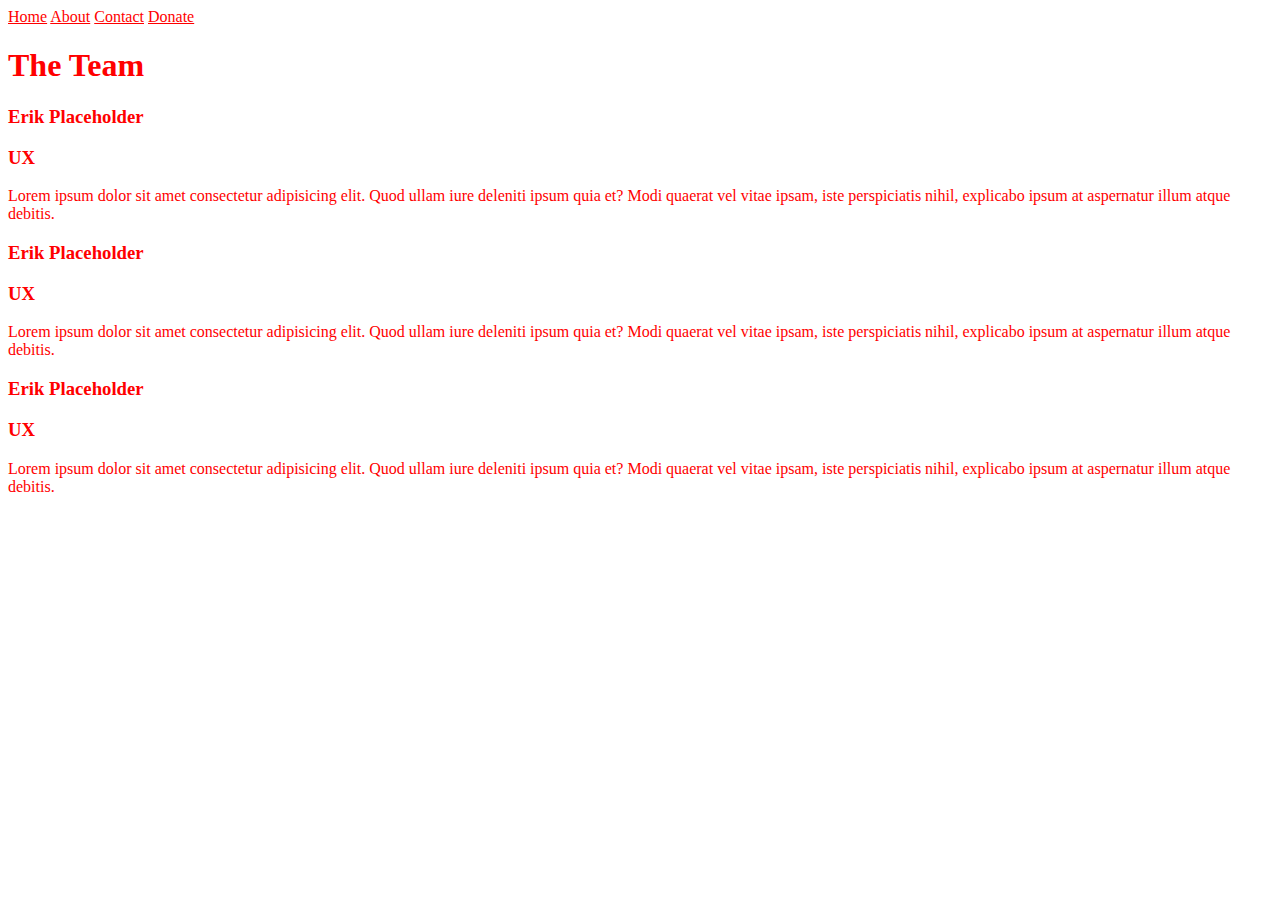
==== html/about.html @ b67e6568 "linked up about.less file with the about html page" ====
<!DOCTYPE html>
    <head>
        <meta charset="utf-8">
        <meta http-equiv="X-UA-Compatible" content="IE=edge,chrome=1">
        <title>Song Surfer - About</title>
        <meta name="description" content="">
        <meta name="viewport" content="width=device-width">
        <link rel="stylesheet" href="/css/about-page.css">
        <link href="https://fonts.googleapis.com/css?family=Oswald&display=swap" rel="stylesheet">

    </head>
    <body>
        <section class="opacity">
            <div class="view-height-1">
                <div class="nav">
                    <a href="#">Home</a>
                    <a href="#">About</a>
                    <a href="#">Contact</a>
                    <a href="#">Donate</a>
                </div>
                <div class="team-underlined">
                    <div class="the-team">
                        <h1>The Team</h1>
                    </div>
                    <div class="underline"></div>
                </div>
                <div class="about-us">
                    <div class="about-me">
                        <div class="image"></div>
                        <h3>Erik Placeholder</h3>
                        <div class="small-underline"></div>
                        <div class="about-box">
                            <h3>UX</h3>
                            <p>Lorem ipsum dolor sit amet consectetur adipisicing elit. Quod ullam iure deleniti ipsum quia et? Modi quaerat vel vitae ipsam, iste perspiciatis nihil, explicabo ipsum at aspernatur illum atque debitis.</p>
                            <!-- an image -->
                            <!-- an image -->
                            <!-- an image -->
                        </div>
                    </div>
                    <div class="about-me">
                        <div class="image"></div>
                        <h3>Erik Placeholder</h3>
                        <div class="small-underline"></div>
                        <div class="about-box">
                            <h3>UX</h3>
                            <p>Lorem ipsum dolor sit amet consectetur adipisicing elit. Quod ullam iure deleniti ipsum quia et? Modi quaerat vel vitae ipsam, iste perspiciatis nihil, explicabo ipsum at aspernatur illum atque debitis.</p>
                            <!-- an image -->
                            <!-- an image -->
                            <!-- an image -->
                        </div>
                    </div>
                    <div class="about-me">
                        <div class="image"></div>
                        <h3>Erik Placeholder</h3>
                        <div class="small-underline"></div>
                        <div class="about-box">
                            <h3>UX</h3>
                            <p>Lorem ipsum dolor sit amet consectetur adipisicing elit. Quod ullam iure deleniti ipsum quia et? Modi quaerat vel vitae ipsam, iste perspiciatis nihil, explicabo ipsum at aspernatur illum atque debitis.</p>
                            <!-- an image -->
                            <!-- an image -->
                            <!-- an image -->
                        </div>
                    </div>
                </div>
            </div>
        </section>
    </body>
</html>
---- css/about-page.css ----
* {
  color: red;
}
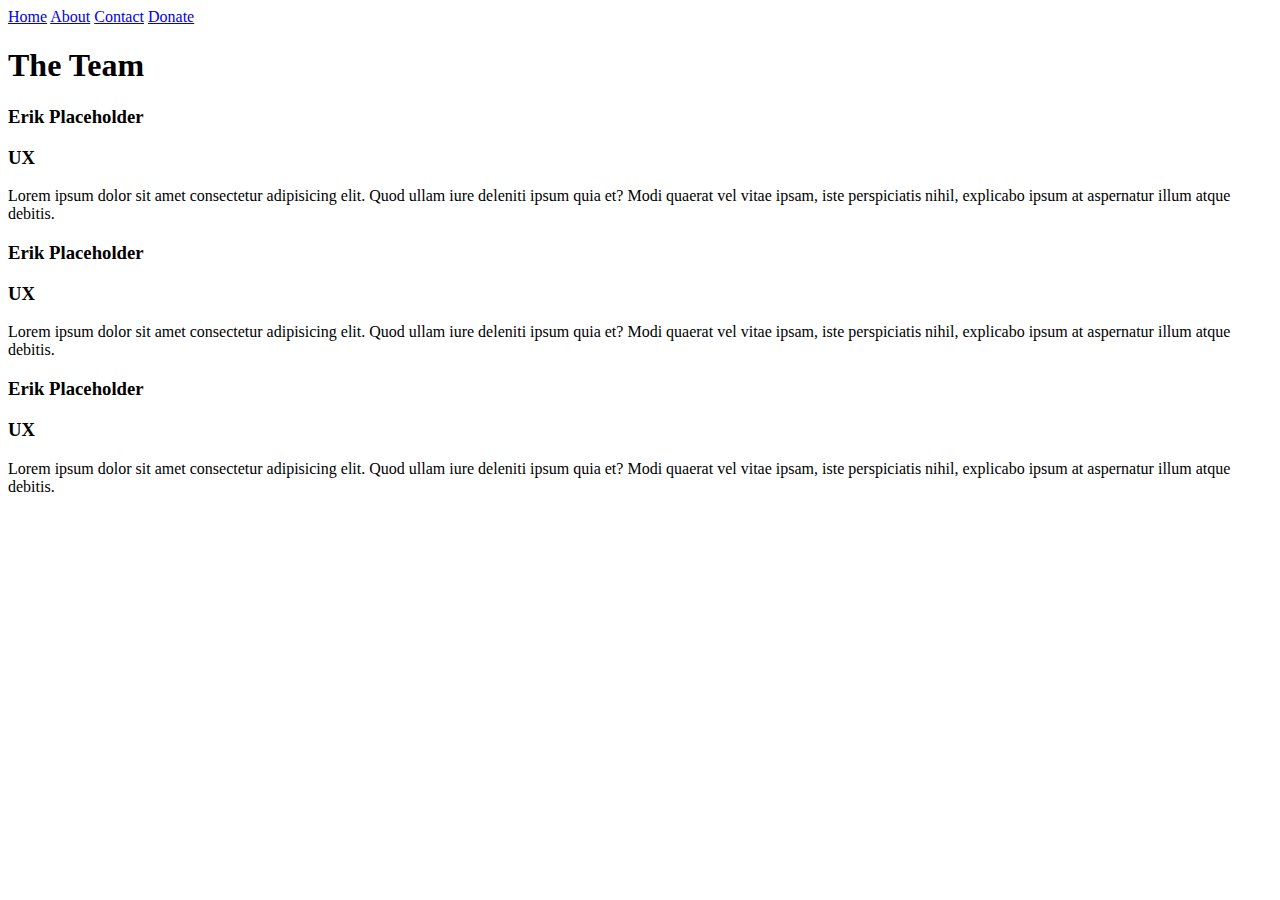
==== commit d57efa0d: "working on linking about.less->about.css->about.html" ====
--- a/html/about.html
+++ b/html/about.html
@@ -5,7 +5,7 @@
         <title>Song Surfer - About</title>
         <meta name="description" content="">
         <meta name="viewport" content="width=device-width">
-        <link rel="stylesheet" href="/css/about-page.css">
+        <link rel="stylesheet" href="/css/about.css">
         <link href="https://fonts.googleapis.com/css?family=Oswald&display=swap" rel="stylesheet">
 
     </head>
--- a/css/about.css
+++ b/css/about.css
@@ -0,0 +1,3 @@
+.view-height-1 .nav {
+  color: red;
+}
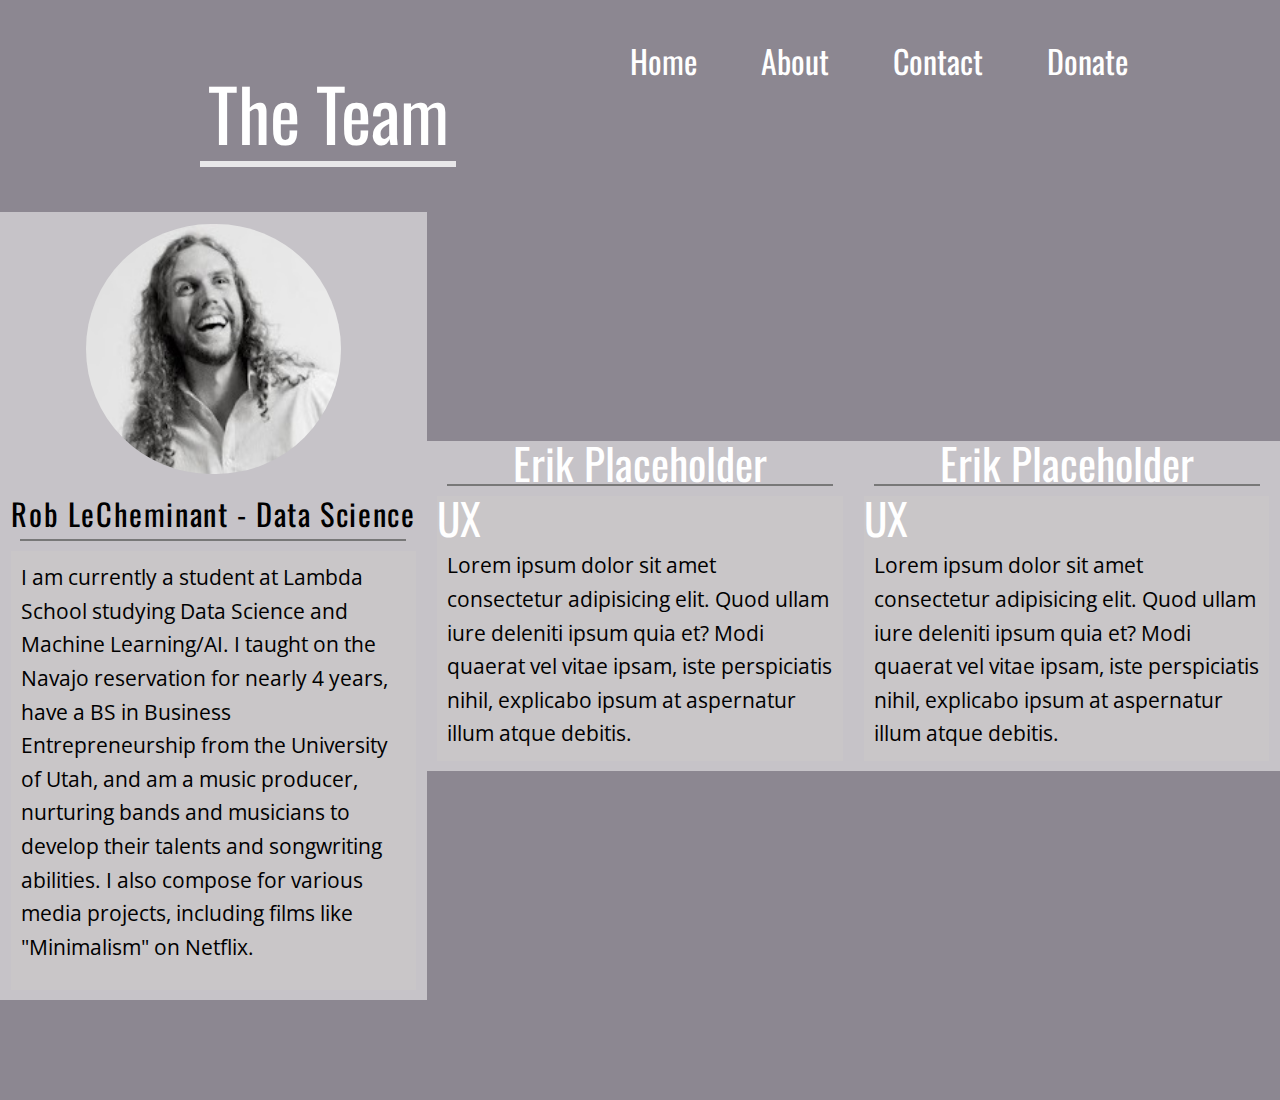
==== commit eb6abb98: "font awsome implementation" ====
--- a/html/about.html
+++ b/html/about.html
@@ -5,13 +5,13 @@
         <title>Song Surfer - About</title>
         <meta name="description" content="">
         <meta name="viewport" content="width=device-width">
-        <link rel="stylesheet" href="/css/about.css">
-        <link href="https://fonts.googleapis.com/css?family=Oswald&display=swap" rel="stylesheet">
+        <link rel="stylesheet" href="../css/about.css">
+        <link href="https://fonts.googleapis.com/css?family=Open+Sans|Oswald&display=swap" rel="stylesheet">
 
     </head>
     <body>
-        <section class="opacity">
-            <div class="view-height-1">
+        <section class="view-height-1">
+            <div class="opacity">
                 <div class="nav">
                     <a href="#">Home</a>
                     <a href="#">About</a>
@@ -26,15 +26,13 @@
                 </div>
                 <div class="about-us">
                     <div class="about-me">
-                        <div class="image"></div>
-                        <h3>Erik Placeholder</h3>
+                        <img src="../images/rob-pic.jpg" alt="picture of Rob">
+                        <h3 class="name">Rob LeCheminant - Data Science</h3>
                         <div class="small-underline"></div>
                         <div class="about-box">
-                            <h3>UX</h3>
-                            <p>Lorem ipsum dolor sit amet consectetur adipisicing elit. Quod ullam iure deleniti ipsum quia et? Modi quaerat vel vitae ipsam, iste perspiciatis nihil, explicabo ipsum at aspernatur illum atque debitis.</p>
-                            <!-- an image -->
-                            <!-- an image -->
-                            <!-- an image -->
+                            <p>I am currently a student at Lambda School studying Data Science and Machine Learning/AI. I taught on the Navajo reservation for nearly 4 years, have a BS in Business Entrepreneurship from the University of Utah, and am a music producer, nurturing bands and musicians to develop their talents and songwriting abilities. I also compose for various media projects, including films like "Minimalism" on Netflix. </p>
+                            <div class="linkedin-icon"></div>
+                            <div class="github-icon"></div>
                         </div>
                     </div>
                     <div class="about-me">
--- a/css/about.css
+++ b/css/about.css
@@ -1,3 +1,4717 @@
-.view-height-1 .nav {
-  color: red;
-}
+/* http://meyerweb.com/eric/tools/css/reset/ 
+   v2.0 | 20110126
+   License: none (public domain)
+*/
+html,
+body,
+div,
+span,
+applet,
+object,
+iframe,
+h1,
+h2,
+h3,
+h4,
+h5,
+h6,
+p,
+blockquote,
+pre,
+a,
+abbr,
+acronym,
+address,
+big,
+cite,
+code,
+del,
+dfn,
+em,
+img,
+ins,
+kbd,
+q,
+s,
+samp,
+small,
+strike,
+strong,
+sub,
+sup,
+tt,
+var,
+b,
+u,
+i,
+center,
+dl,
+dt,
+dd,
+ol,
+ul,
+li,
+fieldset,
+form,
+label,
+legend,
+table,
+caption,
+tbody,
+tfoot,
+thead,
+tr,
+th,
+td,
+article,
+aside,
+canvas,
+details,
+embed,
+figure,
+figcaption,
+footer,
+header,
+hgroup,
+menu,
+nav,
+output,
+ruby,
+section,
+summary,
+time,
+mark,
+audio,
+video {
+  margin: 0;
+  padding: 0;
+  border: 0;
+  font-size: 100%;
+  font: inherit;
+  vertical-align: baseline;
+}
+/* HTML5 display-role reset for older browsers */
+article,
+aside,
+details,
+figcaption,
+figure,
+footer,
+header,
+hgroup,
+menu,
+nav,
+section {
+  display: block;
+}
+body {
+  line-height: 1;
+}
+ol,
+ul {
+  list-style: none;
+}
+blockquote,
+q {
+  quotes: none;
+}
+blockquote:before,
+blockquote:after,
+q:before,
+q:after {
+  content: '';
+  content: none;
+}
+table {
+  border-collapse: collapse;
+  border-spacing: 0;
+}
+.body {
+  font-size: 62.5%;
+}
+a,
+p,
+h1,
+h2,
+h3 {
+  font-family: 'Oswald';
+  font-weight: normal;
+  text-decoration: none;
+  letter-spacing: 4%;
+  color: white;
+}
+a {
+  font-size: 2rem;
+}
+h1 {
+  font-size: 2.9rem;
+}
+h2 {
+  font-size: 2.8rem;
+}
+h3 {
+  font-size: 2.7rem;
+}
+p {
+  font-size: 1.9rem;
+  line-height: 3rem;
+}
+button {
+  font-size: 2rem;
+  font-family: 'Oswald';
+}
+.wrapper {
+  height: 100vh;
+  background-image: url('https://images.pexels.com/photos/426976/pexels-photo-426976.jpeg?auto=compress&cs=tinysrgb&dpr=2&h=750&w=1260');
+  background-position: center;
+}
+.solid-color {
+  background-color: rgba(25, 16, 36, 0.5);
+  height: 100vh;
+}
+/*!
+ * Font Awesome Free 5.12.1 by @fontawesome - https://fontawesome.com
+ * License - https://fontawesome.com/license/free (Icons: CC BY 4.0, Fonts: SIL OFL 1.1, Code: MIT License)
+ */
+.fa,
+.fas,
+.far,
+.fal,
+.fad,
+.fab {
+  -moz-osx-font-smoothing: grayscale;
+  -webkit-font-smoothing: antialiased;
+  display: inline-block;
+  font-style: normal;
+  font-variant: normal;
+  text-rendering: auto;
+  line-height: 1;
+}
+/* makes the font 33% larger relative to the icon container */
+.fa-lg {
+  font-size: 1.33333333em;
+  line-height: 0.75em;
+  vertical-align: -0.0667em;
+}
+.fa-xs {
+  font-size: 0.75em;
+}
+.fa-sm {
+  font-size: 0.875em;
+}
+.fa-1x {
+  font-size: 1em;
+}
+.fa-2x {
+  font-size: 2em;
+}
+.fa-3x {
+  font-size: 3em;
+}
+.fa-4x {
+  font-size: 4em;
+}
+.fa-5x {
+  font-size: 5em;
+}
+.fa-6x {
+  font-size: 6em;
+}
+.fa-7x {
+  font-size: 7em;
+}
+.fa-8x {
+  font-size: 8em;
+}
+.fa-9x {
+  font-size: 9em;
+}
+.fa-10x {
+  font-size: 10em;
+}
+.fa-fw {
+  text-align: center;
+  width: 1.25em;
+}
+.fa-ul {
+  list-style-type: none;
+  margin-left: 2.5em;
+  padding-left: 0;
+}
+.fa-ul > li {
+  position: relative;
+}
+.fa-li {
+  left: -2em;
+  position: absolute;
+  text-align: center;
+  width: 2em;
+  line-height: inherit;
+}
+.fa-border {
+  border-radius: 0.1em;
+  border: solid 0.08em #eee;
+  padding: 0.2em 0.25em 0.15em;
+}
+.fa-pull-left {
+  float: left;
+}
+.fa-pull-right {
+  float: right;
+}
+.fa.fa-pull-left,
+.fas.fa-pull-left,
+.far.fa-pull-left,
+.fal.fa-pull-left,
+.fab.fa-pull-left {
+  margin-right: 0.3em;
+}
+.fa.fa-pull-right,
+.fas.fa-pull-right,
+.far.fa-pull-right,
+.fal.fa-pull-right,
+.fab.fa-pull-right {
+  margin-left: 0.3em;
+}
+.fa-spin {
+  animation: fa-spin 2s infinite linear;
+}
+.fa-pulse {
+  animation: fa-spin 1s infinite steps(8);
+}
+@keyframes fa-spin {
+  0% {
+    transform: rotate(0deg);
+  }
+  100% {
+    transform: rotate(360deg);
+  }
+}
+.fa-rotate-90 {
+  -ms-filter: "progid:DXImageTransform.Microsoft.BasicImage(rotation=1)";
+  transform: rotate(90deg);
+}
+.fa-rotate-180 {
+  -ms-filter: "progid:DXImageTransform.Microsoft.BasicImage(rotation=2)";
+  transform: rotate(180deg);
+}
+.fa-rotate-270 {
+  -ms-filter: "progid:DXImageTransform.Microsoft.BasicImage(rotation=3)";
+  transform: rotate(270deg);
+}
+.fa-flip-horizontal {
+  -ms-filter: "progid:DXImageTransform.Microsoft.BasicImage(rotation=0, mirror=1)";
+  transform: scale(-1, 1);
+}
+.fa-flip-vertical {
+  -ms-filter: "progid:DXImageTransform.Microsoft.BasicImage(rotation=2, mirror=1)";
+  transform: scale(1, -1);
+}
+.fa-flip-both,
+.fa-flip-horizontal.fa-flip-vertical {
+  -ms-filter: "progid:DXImageTransform.Microsoft.BasicImage(rotation=2, mirror=1)";
+  transform: scale(-1, -1);
+}
+:root .fa-rotate-90,
+:root .fa-rotate-180,
+:root .fa-rotate-270,
+:root .fa-flip-horizontal,
+:root .fa-flip-vertical,
+:root .fa-flip-both {
+  filter: none;
+}
+.fa-stack {
+  display: inline-block;
+  height: 2em;
+  line-height: 2em;
+  position: relative;
+  vertical-align: middle;
+  width: 2em;
+}
+.fa-stack-1x,
+.fa-stack-2x {
+  left: 0;
+  position: absolute;
+  text-align: center;
+  width: 100%;
+}
+.fa-stack-1x {
+  line-height: inherit;
+}
+.fa-stack-2x {
+  font-size: 2em;
+}
+.fa-inverse {
+  color: #fff;
+}
+/* Font Awesome uses the Unicode Private Use Area (PUA) to ensure screen
+   readers do not read off random characters that represent icons */
+.fa-500px:before {
+  content: "\f26e";
+}
+.fa-accessible-icon:before {
+  content: "\f368";
+}
+.fa-accusoft:before {
+  content: "\f369";
+}
+.fa-acquisitions-incorporated:before {
+  content: "\f6af";
+}
+.fa-ad:before {
+  content: "\f641";
+}
+.fa-address-book:before {
+  content: "\f2b9";
+}
+.fa-address-card:before {
+  content: "\f2bb";
+}
+.fa-adjust:before {
+  content: "\f042";
+}
+.fa-adn:before {
+  content: "\f170";
+}
+.fa-adobe:before {
+  content: "\f778";
+}
+.fa-adversal:before {
+  content: "\f36a";
+}
+.fa-affiliatetheme:before {
+  content: "\f36b";
+}
+.fa-air-freshener:before {
+  content: "\f5d0";
+}
+.fa-airbnb:before {
+  content: "\f834";
+}
+.fa-algolia:before {
+  content: "\f36c";
+}
+.fa-align-center:before {
+  content: "\f037";
+}
+.fa-align-justify:before {
+  content: "\f039";
+}
+.fa-align-left:before {
+  content: "\f036";
+}
+.fa-align-right:before {
+  content: "\f038";
+}
+.fa-alipay:before {
+  content: "\f642";
+}
+.fa-allergies:before {
+  content: "\f461";
+}
+.fa-amazon:before {
+  content: "\f270";
+}
+.fa-amazon-pay:before {
+  content: "\f42c";
+}
+.fa-ambulance:before {
+  content: "\f0f9";
+}
+.fa-american-sign-language-interpreting:before {
+  content: "\f2a3";
+}
+.fa-amilia:before {
+  content: "\f36d";
+}
+.fa-anchor:before {
+  content: "\f13d";
+}
+.fa-android:before {
+  content: "\f17b";
+}
+.fa-angellist:before {
+  content: "\f209";
+}
+.fa-angle-double-down:before {
+  content: "\f103";
+}
+.fa-angle-double-left:before {
+  content: "\f100";
+}
+.fa-angle-double-right:before {
+  content: "\f101";
+}
+.fa-angle-double-up:before {
+  content: "\f102";
+}
+.fa-angle-down:before {
+  content: "\f107";
+}
+.fa-angle-left:before {
+  content: "\f104";
+}
+.fa-angle-right:before {
+  content: "\f105";
+}
+.fa-angle-up:before {
+  content: "\f106";
+}
+.fa-angry:before {
+  content: "\f556";
+}
+.fa-angrycreative:before {
+  content: "\f36e";
+}
+.fa-angular:before {
+  content: "\f420";
+}
+.fa-ankh:before {
+  content: "\f644";
+}
+.fa-app-store:before {
+  content: "\f36f";
+}
+.fa-app-store-ios:before {
+  content: "\f370";
+}
+.fa-apper:before {
+  content: "\f371";
+}
+.fa-apple:before {
+  content: "\f179";
+}
+.fa-apple-alt:before {
+  content: "\f5d1";
+}
+.fa-apple-pay:before {
+  content: "\f415";
+}
+.fa-archive:before {
+  content: "\f187";
+}
+.fa-archway:before {
+  content: "\f557";
+}
+.fa-arrow-alt-circle-down:before {
+  content: "\f358";
+}
+.fa-arrow-alt-circle-left:before {
+  content: "\f359";
+}
+.fa-arrow-alt-circle-right:before {
+  content: "\f35a";
+}
+.fa-arrow-alt-circle-up:before {
+  content: "\f35b";
+}
+.fa-arrow-circle-down:before {
+  content: "\f0ab";
+}
+.fa-arrow-circle-left:before {
+  content: "\f0a8";
+}
+.fa-arrow-circle-right:before {
+  content: "\f0a9";
+}
+.fa-arrow-circle-up:before {
+  content: "\f0aa";
+}
+.fa-arrow-down:before {
+  content: "\f063";
+}
+.fa-arrow-left:before {
+  content: "\f060";
+}
+.fa-arrow-right:before {
+  content: "\f061";
+}
+.fa-arrow-up:before {
+  content: "\f062";
+}
+.fa-arrows-alt:before {
+  content: "\f0b2";
+}
+.fa-arrows-alt-h:before {
+  content: "\f337";
+}
+.fa-arrows-alt-v:before {
+  content: "\f338";
+}
+.fa-artstation:before {
+  content: "\f77a";
+}
+.fa-assistive-listening-systems:before {
+  content: "\f2a2";
+}
+.fa-asterisk:before {
+  content: "\f069";
+}
+.fa-asymmetrik:before {
+  content: "\f372";
+}
+.fa-at:before {
+  content: "\f1fa";
+}
+.fa-atlas:before {
+  content: "\f558";
+}
+.fa-atlassian:before {
+  content: "\f77b";
+}
+.fa-atom:before {
+  content: "\f5d2";
+}
+.fa-audible:before {
+  content: "\f373";
+}
+.fa-audio-description:before {
+  content: "\f29e";
+}
+.fa-autoprefixer:before {
+  content: "\f41c";
+}
+.fa-avianex:before {
+  content: "\f374";
+}
+.fa-aviato:before {
+  content: "\f421";
+}
+.fa-award:before {
+  content: "\f559";
+}
+.fa-aws:before {
+  content: "\f375";
+}
+.fa-baby:before {
+  content: "\f77c";
+}
+.fa-baby-carriage:before {
+  content: "\f77d";
+}
+.fa-backspace:before {
+  content: "\f55a";
+}
+.fa-backward:before {
+  content: "\f04a";
+}
+.fa-bacon:before {
+  content: "\f7e5";
+}
+.fa-bahai:before {
+  content: "\f666";
+}
+.fa-balance-scale:before {
+  content: "\f24e";
+}
+.fa-balance-scale-left:before {
+  content: "\f515";
+}
+.fa-balance-scale-right:before {
+  content: "\f516";
+}
+.fa-ban:before {
+  content: "\f05e";
+}
+.fa-band-aid:before {
+  content: "\f462";
+}
+.fa-bandcamp:before {
+  content: "\f2d5";
+}
+.fa-barcode:before {
+  content: "\f02a";
+}
+.fa-bars:before {
+  content: "\f0c9";
+}
+.fa-baseball-ball:before {
+  content: "\f433";
+}
+.fa-basketball-ball:before {
+  content: "\f434";
+}
+.fa-bath:before {
+  content: "\f2cd";
+}
+.fa-battery-empty:before {
+  content: "\f244";
+}
+.fa-battery-full:before {
+  content: "\f240";
+}
+.fa-battery-half:before {
+  content: "\f242";
+}
+.fa-battery-quarter:before {
+  content: "\f243";
+}
+.fa-battery-three-quarters:before {
+  content: "\f241";
+}
+.fa-battle-net:before {
+  content: "\f835";
+}
+.fa-bed:before {
+  content: "\f236";
+}
+.fa-beer:before {
+  content: "\f0fc";
+}
+.fa-behance:before {
+  content: "\f1b4";
+}
+.fa-behance-square:before {
+  content: "\f1b5";
+}
+.fa-bell:before {
+  content: "\f0f3";
+}
+.fa-bell-slash:before {
+  content: "\f1f6";
+}
+.fa-bezier-curve:before {
+  content: "\f55b";
+}
+.fa-bible:before {
+  content: "\f647";
+}
+.fa-bicycle:before {
+  content: "\f206";
+}
+.fa-biking:before {
+  content: "\f84a";
+}
+.fa-bimobject:before {
+  content: "\f378";
+}
+.fa-binoculars:before {
+  content: "\f1e5";
+}
+.fa-biohazard:before {
+  content: "\f780";
+}
+.fa-birthday-cake:before {
+  content: "\f1fd";
+}
+.fa-bitbucket:before {
+  content: "\f171";
+}
+.fa-bitcoin:before {
+  content: "\f379";
+}
+.fa-bity:before {
+  content: "\f37a";
+}
+.fa-black-tie:before {
+  content: "\f27e";
+}
+.fa-blackberry:before {
+  content: "\f37b";
+}
+.fa-blender:before {
+  content: "\f517";
+}
+.fa-blender-phone:before {
+  content: "\f6b6";
+}
+.fa-blind:before {
+  content: "\f29d";
+}
+.fa-blog:before {
+  content: "\f781";
+}
+.fa-blogger:before {
+  content: "\f37c";
+}
+.fa-blogger-b:before {
+  content: "\f37d";
+}
+.fa-bluetooth:before {
+  content: "\f293";
+}
+.fa-bluetooth-b:before {
+  content: "\f294";
+}
+.fa-bold:before {
+  content: "\f032";
+}
+.fa-bolt:before {
+  content: "\f0e7";
+}
+.fa-bomb:before {
+  content: "\f1e2";
+}
+.fa-bone:before {
+  content: "\f5d7";
+}
+.fa-bong:before {
+  content: "\f55c";
+}
+.fa-book:before {
+  content: "\f02d";
+}
+.fa-book-dead:before {
+  content: "\f6b7";
+}
+.fa-book-medical:before {
+  content: "\f7e6";
+}
+.fa-book-open:before {
+  content: "\f518";
+}
+.fa-book-reader:before {
+  content: "\f5da";
+}
+.fa-bookmark:before {
+  content: "\f02e";
+}
+.fa-bootstrap:before {
+  content: "\f836";
+}
+.fa-border-all:before {
+  content: "\f84c";
+}
+.fa-border-none:before {
+  content: "\f850";
+}
+.fa-border-style:before {
+  content: "\f853";
+}
+.fa-bowling-ball:before {
+  content: "\f436";
+}
+.fa-box:before {
+  content: "\f466";
+}
+.fa-box-open:before {
+  content: "\f49e";
+}
+.fa-boxes:before {
+  content: "\f468";
+}
+.fa-braille:before {
+  content: "\f2a1";
+}
+.fa-brain:before {
+  content: "\f5dc";
+}
+.fa-bread-slice:before {
+  content: "\f7ec";
+}
+.fa-briefcase:before {
+  content: "\f0b1";
+}
+.fa-briefcase-medical:before {
+  content: "\f469";
+}
+.fa-broadcast-tower:before {
+  content: "\f519";
+}
+.fa-broom:before {
+  content: "\f51a";
+}
+.fa-brush:before {
+  content: "\f55d";
+}
+.fa-btc:before {
+  content: "\f15a";
+}
+.fa-buffer:before {
+  content: "\f837";
+}
+.fa-bug:before {
+  content: "\f188";
+}
+.fa-building:before {
+  content: "\f1ad";
+}
+.fa-bullhorn:before {
+  content: "\f0a1";
+}
+.fa-bullseye:before {
+  content: "\f140";
+}
+.fa-burn:before {
+  content: "\f46a";
+}
+.fa-buromobelexperte:before {
+  content: "\f37f";
+}
+.fa-bus:before {
+  content: "\f207";
+}
+.fa-bus-alt:before {
+  content: "\f55e";
+}
+.fa-business-time:before {
+  content: "\f64a";
+}
+.fa-buy-n-large:before {
+  content: "\f8a6";
+}
+.fa-buysellads:before {
+  content: "\f20d";
+}
+.fa-calculator:before {
+  content: "\f1ec";
+}
+.fa-calendar:before {
+  content: "\f133";
+}
+.fa-calendar-alt:before {
+  content: "\f073";
+}
+.fa-calendar-check:before {
+  content: "\f274";
+}
+.fa-calendar-day:before {
+  content: "\f783";
+}
+.fa-calendar-minus:before {
+  content: "\f272";
+}
+.fa-calendar-plus:before {
+  content: "\f271";
+}
+.fa-calendar-times:before {
+  content: "\f273";
+}
+.fa-calendar-week:before {
+  content: "\f784";
+}
+.fa-camera:before {
+  content: "\f030";
+}
+.fa-camera-retro:before {
+  content: "\f083";
+}
+.fa-campground:before {
+  content: "\f6bb";
+}
+.fa-canadian-maple-leaf:before {
+  content: "\f785";
+}
+.fa-candy-cane:before {
+  content: "\f786";
+}
+.fa-cannabis:before {
+  content: "\f55f";
+}
+.fa-capsules:before {
+  content: "\f46b";
+}
+.fa-car:before {
+  content: "\f1b9";
+}
+.fa-car-alt:before {
+  content: "\f5de";
+}
+.fa-car-battery:before {
+  content: "\f5df";
+}
+.fa-car-crash:before {
+  content: "\f5e1";
+}
+.fa-car-side:before {
+  content: "\f5e4";
+}
+.fa-caravan:before {
+  content: "\f8ff";
+}
+.fa-caret-down:before {
+  content: "\f0d7";
+}
+.fa-caret-left:before {
+  content: "\f0d9";
+}
+.fa-caret-right:before {
+  content: "\f0da";
+}
+.fa-caret-square-down:before {
+  content: "\f150";
+}
+.fa-caret-square-left:before {
+  content: "\f191";
+}
+.fa-caret-square-right:before {
+  content: "\f152";
+}
+.fa-caret-square-up:before {
+  content: "\f151";
+}
+.fa-caret-up:before {
+  content: "\f0d8";
+}
+.fa-carrot:before {
+  content: "\f787";
+}
+.fa-cart-arrow-down:before {
+  content: "\f218";
+}
+.fa-cart-plus:before {
+  content: "\f217";
+}
+.fa-cash-register:before {
+  content: "\f788";
+}
+.fa-cat:before {
+  content: "\f6be";
+}
+.fa-cc-amazon-pay:before {
+  content: "\f42d";
+}
+.fa-cc-amex:before {
+  content: "\f1f3";
+}
+.fa-cc-apple-pay:before {
+  content: "\f416";
+}
+.fa-cc-diners-club:before {
+  content: "\f24c";
+}
+.fa-cc-discover:before {
+  content: "\f1f2";
+}
+.fa-cc-jcb:before {
+  content: "\f24b";
+}
+.fa-cc-mastercard:before {
+  content: "\f1f1";
+}
+.fa-cc-paypal:before {
+  content: "\f1f4";
+}
+.fa-cc-stripe:before {
+  content: "\f1f5";
+}
+.fa-cc-visa:before {
+  content: "\f1f0";
+}
+.fa-centercode:before {
+  content: "\f380";
+}
+.fa-centos:before {
+  content: "\f789";
+}
+.fa-certificate:before {
+  content: "\f0a3";
+}
+.fa-chair:before {
+  content: "\f6c0";
+}
+.fa-chalkboard:before {
+  content: "\f51b";
+}
+.fa-chalkboard-teacher:before {
+  content: "\f51c";
+}
+.fa-charging-station:before {
+  content: "\f5e7";
+}
+.fa-chart-area:before {
+  content: "\f1fe";
+}
+.fa-chart-bar:before {
+  content: "\f080";
+}
+.fa-chart-line:before {
+  content: "\f201";
+}
+.fa-chart-pie:before {
+  content: "\f200";
+}
+.fa-check:before {
+  content: "\f00c";
+}
+.fa-check-circle:before {
+  content: "\f058";
+}
+.fa-check-double:before {
+  content: "\f560";
+}
+.fa-check-square:before {
+  content: "\f14a";
+}
+.fa-cheese:before {
+  content: "\f7ef";
+}
+.fa-chess:before {
+  content: "\f439";
+}
+.fa-chess-bishop:before {
+  content: "\f43a";
+}
+.fa-chess-board:before {
+  content: "\f43c";
+}
+.fa-chess-king:before {
+  content: "\f43f";
+}
+.fa-chess-knight:before {
+  content: "\f441";
+}
+.fa-chess-pawn:before {
+  content: "\f443";
+}
+.fa-chess-queen:before {
+  content: "\f445";
+}
+.fa-chess-rook:before {
+  content: "\f447";
+}
+.fa-chevron-circle-down:before {
+  content: "\f13a";
+}
+.fa-chevron-circle-left:before {
+  content: "\f137";
+}
+.fa-chevron-circle-right:before {
+  content: "\f138";
+}
+.fa-chevron-circle-up:before {
+  content: "\f139";
+}
+.fa-chevron-down:before {
+  content: "\f078";
+}
+.fa-chevron-left:before {
+  content: "\f053";
+}
+.fa-chevron-right:before {
+  content: "\f054";
+}
+.fa-chevron-up:before {
+  content: "\f077";
+}
+.fa-child:before {
+  content: "\f1ae";
+}
+.fa-chrome:before {
+  content: "\f268";
+}
+.fa-chromecast:before {
+  content: "\f838";
+}
+.fa-church:before {
+  content: "\f51d";
+}
+.fa-circle:before {
+  content: "\f111";
+}
+.fa-circle-notch:before {
+  content: "\f1ce";
+}
+.fa-city:before {
+  content: "\f64f";
+}
+.fa-clinic-medical:before {
+  content: "\f7f2";
+}
+.fa-clipboard:before {
+  content: "\f328";
+}
+.fa-clipboard-check:before {
+  content: "\f46c";
+}
+.fa-clipboard-list:before {
+  content: "\f46d";
+}
+.fa-clock:before {
+  content: "\f017";
+}
+.fa-clone:before {
+  content: "\f24d";
+}
+.fa-closed-captioning:before {
+  content: "\f20a";
+}
+.fa-cloud:before {
+  content: "\f0c2";
+}
+.fa-cloud-download-alt:before {
+  content: "\f381";
+}
+.fa-cloud-meatball:before {
+  content: "\f73b";
+}
+.fa-cloud-moon:before {
+  content: "\f6c3";
+}
+.fa-cloud-moon-rain:before {
+  content: "\f73c";
+}
+.fa-cloud-rain:before {
+  content: "\f73d";
+}
+.fa-cloud-showers-heavy:before {
+  content: "\f740";
+}
+.fa-cloud-sun:before {
+  content: "\f6c4";
+}
+.fa-cloud-sun-rain:before {
+  content: "\f743";
+}
+.fa-cloud-upload-alt:before {
+  content: "\f382";
+}
+.fa-cloudscale:before {
+  content: "\f383";
+}
+.fa-cloudsmith:before {
+  content: "\f384";
+}
+.fa-cloudversify:before {
+  content: "\f385";
+}
+.fa-cocktail:before {
+  content: "\f561";
+}
+.fa-code:before {
+  content: "\f121";
+}
+.fa-code-branch:before {
+  content: "\f126";
+}
+.fa-codepen:before {
+  content: "\f1cb";
+}
+.fa-codiepie:before {
+  content: "\f284";
+}
+.fa-coffee:before {
+  content: "\f0f4";
+}
+.fa-cog:before {
+  content: "\f013";
+}
+.fa-cogs:before {
+  content: "\f085";
+}
+.fa-coins:before {
+  content: "\f51e";
+}
+.fa-columns:before {
+  content: "\f0db";
+}
+.fa-comment:before {
+  content: "\f075";
+}
+.fa-comment-alt:before {
+  content: "\f27a";
+}
+.fa-comment-dollar:before {
+  content: "\f651";
+}
+.fa-comment-dots:before {
+  content: "\f4ad";
+}
+.fa-comment-medical:before {
+  content: "\f7f5";
+}
+.fa-comment-slash:before {
+  content: "\f4b3";
+}
+.fa-comments:before {
+  content: "\f086";
+}
+.fa-comments-dollar:before {
+  content: "\f653";
+}
+.fa-compact-disc:before {
+  content: "\f51f";
+}
+.fa-compass:before {
+  content: "\f14e";
+}
+.fa-compress:before {
+  content: "\f066";
+}
+.fa-compress-alt:before {
+  content: "\f422";
+}
+.fa-compress-arrows-alt:before {
+  content: "\f78c";
+}
+.fa-concierge-bell:before {
+  content: "\f562";
+}
+.fa-confluence:before {
+  content: "\f78d";
+}
+.fa-connectdevelop:before {
+  content: "\f20e";
+}
+.fa-contao:before {
+  content: "\f26d";
+}
+.fa-cookie:before {
+  content: "\f563";
+}
+.fa-cookie-bite:before {
+  content: "\f564";
+}
+.fa-copy:before {
+  content: "\f0c5";
+}
+.fa-copyright:before {
+  content: "\f1f9";
+}
+.fa-cotton-bureau:before {
+  content: "\f89e";
+}
+.fa-couch:before {
+  content: "\f4b8";
+}
+.fa-cpanel:before {
+  content: "\f388";
+}
+.fa-creative-commons:before {
+  content: "\f25e";
+}
+.fa-creative-commons-by:before {
+  content: "\f4e7";
+}
+.fa-creative-commons-nc:before {
+  content: "\f4e8";
+}
+.fa-creative-commons-nc-eu:before {
+  content: "\f4e9";
+}
+.fa-creative-commons-nc-jp:before {
+  content: "\f4ea";
+}
+.fa-creative-commons-nd:before {
+  content: "\f4eb";
+}
+.fa-creative-commons-pd:before {
+  content: "\f4ec";
+}
+.fa-creative-commons-pd-alt:before {
+  content: "\f4ed";
+}
+.fa-creative-commons-remix:before {
+  content: "\f4ee";
+}
+.fa-creative-commons-sa:before {
+  content: "\f4ef";
+}
+.fa-creative-commons-sampling:before {
+  content: "\f4f0";
+}
+.fa-creative-commons-sampling-plus:before {
+  content: "\f4f1";
+}
+.fa-creative-commons-share:before {
+  content: "\f4f2";
+}
+.fa-creative-commons-zero:before {
+  content: "\f4f3";
+}
+.fa-credit-card:before {
+  content: "\f09d";
+}
+.fa-critical-role:before {
+  content: "\f6c9";
+}
+.fa-crop:before {
+  content: "\f125";
+}
+.fa-crop-alt:before {
+  content: "\f565";
+}
+.fa-cross:before {
+  content: "\f654";
+}
+.fa-crosshairs:before {
+  content: "\f05b";
+}
+.fa-crow:before {
+  content: "\f520";
+}
+.fa-crown:before {
+  content: "\f521";
+}
+.fa-crutch:before {
+  content: "\f7f7";
+}
+.fa-css3:before {
+  content: "\f13c";
+}
+.fa-css3-alt:before {
+  content: "\f38b";
+}
+.fa-cube:before {
+  content: "\f1b2";
+}
+.fa-cubes:before {
+  content: "\f1b3";
+}
+.fa-cut:before {
+  content: "\f0c4";
+}
+.fa-cuttlefish:before {
+  content: "\f38c";
+}
+.fa-d-and-d:before {
+  content: "\f38d";
+}
+.fa-d-and-d-beyond:before {
+  content: "\f6ca";
+}
+.fa-dailymotion:before {
+  content: "\f952";
+}
+.fa-dashcube:before {
+  content: "\f210";
+}
+.fa-database:before {
+  content: "\f1c0";
+}
+.fa-deaf:before {
+  content: "\f2a4";
+}
+.fa-delicious:before {
+  content: "\f1a5";
+}
+.fa-democrat:before {
+  content: "\f747";
+}
+.fa-deploydog:before {
+  content: "\f38e";
+}
+.fa-deskpro:before {
+  content: "\f38f";
+}
+.fa-desktop:before {
+  content: "\f108";
+}
+.fa-dev:before {
+  content: "\f6cc";
+}
+.fa-deviantart:before {
+  content: "\f1bd";
+}
+.fa-dharmachakra:before {
+  content: "\f655";
+}
+.fa-dhl:before {
+  content: "\f790";
+}
+.fa-diagnoses:before {
+  content: "\f470";
+}
+.fa-diaspora:before {
+  content: "\f791";
+}
+.fa-dice:before {
+  content: "\f522";
+}
+.fa-dice-d20:before {
+  content: "\f6cf";
+}
+.fa-dice-d6:before {
+  content: "\f6d1";
+}
+.fa-dice-five:before {
+  content: "\f523";
+}
+.fa-dice-four:before {
+  content: "\f524";
+}
+.fa-dice-one:before {
+  content: "\f525";
+}
+.fa-dice-six:before {
+  content: "\f526";
+}
+.fa-dice-three:before {
+  content: "\f527";
+}
+.fa-dice-two:before {
+  content: "\f528";
+}
+.fa-digg:before {
+  content: "\f1a6";
+}
+.fa-digital-ocean:before {
+  content: "\f391";
+}
+.fa-digital-tachograph:before {
+  content: "\f566";
+}
+.fa-directions:before {
+  content: "\f5eb";
+}
+.fa-discord:before {
+  content: "\f392";
+}
+.fa-discourse:before {
+  content: "\f393";
+}
+.fa-divide:before {
+  content: "\f529";
+}
+.fa-dizzy:before {
+  content: "\f567";
+}
+.fa-dna:before {
+  content: "\f471";
+}
+.fa-dochub:before {
+  content: "\f394";
+}
+.fa-docker:before {
+  content: "\f395";
+}
+.fa-dog:before {
+  content: "\f6d3";
+}
+.fa-dollar-sign:before {
+  content: "\f155";
+}
+.fa-dolly:before {
+  content: "\f472";
+}
+.fa-dolly-flatbed:before {
+  content: "\f474";
+}
+.fa-donate:before {
+  content: "\f4b9";
+}
+.fa-door-closed:before {
+  content: "\f52a";
+}
+.fa-door-open:before {
+  content: "\f52b";
+}
+.fa-dot-circle:before {
+  content: "\f192";
+}
+.fa-dove:before {
+  content: "\f4ba";
+}
+.fa-download:before {
+  content: "\f019";
+}
+.fa-draft2digital:before {
+  content: "\f396";
+}
+.fa-drafting-compass:before {
+  content: "\f568";
+}
+.fa-dragon:before {
+  content: "\f6d5";
+}
+.fa-draw-polygon:before {
+  content: "\f5ee";
+}
+.fa-dribbble:before {
+  content: "\f17d";
+}
+.fa-dribbble-square:before {
+  content: "\f397";
+}
+.fa-dropbox:before {
+  content: "\f16b";
+}
+.fa-drum:before {
+  content: "\f569";
+}
+.fa-drum-steelpan:before {
+  content: "\f56a";
+}
+.fa-drumstick-bite:before {
+  content: "\f6d7";
+}
+.fa-drupal:before {
+  content: "\f1a9";
+}
+.fa-dumbbell:before {
+  content: "\f44b";
+}
+.fa-dumpster:before {
+  content: "\f793";
+}
+.fa-dumpster-fire:before {
+  content: "\f794";
+}
+.fa-dungeon:before {
+  content: "\f6d9";
+}
+.fa-dyalog:before {
+  content: "\f399";
+}
+.fa-earlybirds:before {
+  content: "\f39a";
+}
+.fa-ebay:before {
+  content: "\f4f4";
+}
+.fa-edge:before {
+  content: "\f282";
+}
+.fa-edit:before {
+  content: "\f044";
+}
+.fa-egg:before {
+  content: "\f7fb";
+}
+.fa-eject:before {
+  content: "\f052";
+}
+.fa-elementor:before {
+  content: "\f430";
+}
+.fa-ellipsis-h:before {
+  content: "\f141";
+}
+.fa-ellipsis-v:before {
+  content: "\f142";
+}
+.fa-ello:before {
+  content: "\f5f1";
+}
+.fa-ember:before {
+  content: "\f423";
+}
+.fa-empire:before {
+  content: "\f1d1";
+}
+.fa-envelope:before {
+  content: "\f0e0";
+}
+.fa-envelope-open:before {
+  content: "\f2b6";
+}
+.fa-envelope-open-text:before {
+  content: "\f658";
+}
+.fa-envelope-square:before {
+  content: "\f199";
+}
+.fa-envira:before {
+  content: "\f299";
+}
+.fa-equals:before {
+  content: "\f52c";
+}
+.fa-eraser:before {
+  content: "\f12d";
+}
+.fa-erlang:before {
+  content: "\f39d";
+}
+.fa-ethereum:before {
+  content: "\f42e";
+}
+.fa-ethernet:before {
+  content: "\f796";
+}
+.fa-etsy:before {
+  content: "\f2d7";
+}
+.fa-euro-sign:before {
+  content: "\f153";
+}
+.fa-evernote:before {
+  content: "\f839";
+}
+.fa-exchange-alt:before {
+  content: "\f362";
+}
+.fa-exclamation:before {
+  content: "\f12a";
+}
+.fa-exclamation-circle:before {
+  content: "\f06a";
+}
+.fa-exclamation-triangle:before {
+  content: "\f071";
+}
+.fa-expand:before {
+  content: "\f065";
+}
+.fa-expand-alt:before {
+  content: "\f424";
+}
+.fa-expand-arrows-alt:before {
+  content: "\f31e";
+}
+.fa-expeditedssl:before {
+  content: "\f23e";
+}
+.fa-external-link-alt:before {
+  content: "\f35d";
+}
+.fa-external-link-square-alt:before {
+  content: "\f360";
+}
+.fa-eye:before {
+  content: "\f06e";
+}
+.fa-eye-dropper:before {
+  content: "\f1fb";
+}
+.fa-eye-slash:before {
+  content: "\f070";
+}
+.fa-facebook:before {
+  content: "\f09a";
+}
+.fa-facebook-f:before {
+  content: "\f39e";
+}
+.fa-facebook-messenger:before {
+  content: "\f39f";
+}
+.fa-facebook-square:before {
+  content: "\f082";
+}
+.fa-fan:before {
+  content: "\f863";
+}
+.fa-fantasy-flight-games:before {
+  content: "\f6dc";
+}
+.fa-fast-backward:before {
+  content: "\f049";
+}
+.fa-fast-forward:before {
+  content: "\f050";
+}
+.fa-fax:before {
+  content: "\f1ac";
+}
+.fa-feather:before {
+  content: "\f52d";
+}
+.fa-feather-alt:before {
+  content: "\f56b";
+}
+.fa-fedex:before {
+  content: "\f797";
+}
+.fa-fedora:before {
+  content: "\f798";
+}
+.fa-female:before {
+  content: "\f182";
+}
+.fa-fighter-jet:before {
+  content: "\f0fb";
+}
+.fa-figma:before {
+  content: "\f799";
+}
+.fa-file:before {
+  content: "\f15b";
+}
+.fa-file-alt:before {
+  content: "\f15c";
+}
+.fa-file-archive:before {
+  content: "\f1c6";
+}
+.fa-file-audio:before {
+  content: "\f1c7";
+}
+.fa-file-code:before {
+  content: "\f1c9";
+}
+.fa-file-contract:before {
+  content: "\f56c";
+}
+.fa-file-csv:before {
+  content: "\f6dd";
+}
+.fa-file-download:before {
+  content: "\f56d";
+}
+.fa-file-excel:before {
+  content: "\f1c3";
+}
+.fa-file-export:before {
+  content: "\f56e";
+}
+.fa-file-image:before {
+  content: "\f1c5";
+}
+.fa-file-import:before {
+  content: "\f56f";
+}
+.fa-file-invoice:before {
+  content: "\f570";
+}
+.fa-file-invoice-dollar:before {
+  content: "\f571";
+}
+.fa-file-medical:before {
+  content: "\f477";
+}
+.fa-file-medical-alt:before {
+  content: "\f478";
+}
+.fa-file-pdf:before {
+  content: "\f1c1";
+}
+.fa-file-powerpoint:before {
+  content: "\f1c4";
+}
+.fa-file-prescription:before {
+  content: "\f572";
+}
+.fa-file-signature:before {
+  content: "\f573";
+}
+.fa-file-upload:before {
+  content: "\f574";
+}
+.fa-file-video:before {
+  content: "\f1c8";
+}
+.fa-file-word:before {
+  content: "\f1c2";
+}
+.fa-fill:before {
+  content: "\f575";
+}
+.fa-fill-drip:before {
+  content: "\f576";
+}
+.fa-film:before {
+  content: "\f008";
+}
+.fa-filter:before {
+  content: "\f0b0";
+}
+.fa-fingerprint:before {
+  content: "\f577";
+}
+.fa-fire:before {
+  content: "\f06d";
+}
+.fa-fire-alt:before {
+  content: "\f7e4";
+}
+.fa-fire-extinguisher:before {
+  content: "\f134";
+}
+.fa-firefox:before {
+  content: "\f269";
+}
+.fa-firefox-browser:before {
+  content: "\f907";
+}
+.fa-first-aid:before {
+  content: "\f479";
+}
+.fa-first-order:before {
+  content: "\f2b0";
+}
+.fa-first-order-alt:before {
+  content: "\f50a";
+}
+.fa-firstdraft:before {
+  content: "\f3a1";
+}
+.fa-fish:before {
+  content: "\f578";
+}
+.fa-fist-raised:before {
+  content: "\f6de";
+}
+.fa-flag:before {
+  content: "\f024";
+}
+.fa-flag-checkered:before {
+  content: "\f11e";
+}
+.fa-flag-usa:before {
+  content: "\f74d";
+}
+.fa-flask:before {
+  content: "\f0c3";
+}
+.fa-flickr:before {
+  content: "\f16e";
+}
+.fa-flipboard:before {
+  content: "\f44d";
+}
+.fa-flushed:before {
+  content: "\f579";
+}
+.fa-fly:before {
+  content: "\f417";
+}
+.fa-folder:before {
+  content: "\f07b";
+}
+.fa-folder-minus:before {
+  content: "\f65d";
+}
+.fa-folder-open:before {
+  content: "\f07c";
+}
+.fa-folder-plus:before {
+  content: "\f65e";
+}
+.fa-font:before {
+  content: "\f031";
+}
+.fa-font-awesome:before {
+  content: "\f2b4";
+}
+.fa-font-awesome-alt:before {
+  content: "\f35c";
+}
+.fa-font-awesome-flag:before {
+  content: "\f425";
+}
+.fa-font-awesome-logo-full:before {
+  content: "\f4e6";
+}
+.fa-fonticons:before {
+  content: "\f280";
+}
+.fa-fonticons-fi:before {
+  content: "\f3a2";
+}
+.fa-football-ball:before {
+  content: "\f44e";
+}
+.fa-fort-awesome:before {
+  content: "\f286";
+}
+.fa-fort-awesome-alt:before {
+  content: "\f3a3";
+}
+.fa-forumbee:before {
+  content: "\f211";
+}
+.fa-forward:before {
+  content: "\f04e";
+}
+.fa-foursquare:before {
+  content: "\f180";
+}
+.fa-free-code-camp:before {
+  content: "\f2c5";
+}
+.fa-freebsd:before {
+  content: "\f3a4";
+}
+.fa-frog:before {
+  content: "\f52e";
+}
+.fa-frown:before {
+  content: "\f119";
+}
+.fa-frown-open:before {
+  content: "\f57a";
+}
+.fa-fulcrum:before {
+  content: "\f50b";
+}
+.fa-funnel-dollar:before {
+  content: "\f662";
+}
+.fa-futbol:before {
+  content: "\f1e3";
+}
+.fa-galactic-republic:before {
+  content: "\f50c";
+}
+.fa-galactic-senate:before {
+  content: "\f50d";
+}
+.fa-gamepad:before {
+  content: "\f11b";
+}
+.fa-gas-pump:before {
+  content: "\f52f";
+}
+.fa-gavel:before {
+  content: "\f0e3";
+}
+.fa-gem:before {
+  content: "\f3a5";
+}
+.fa-genderless:before {
+  content: "\f22d";
+}
+.fa-get-pocket:before {
+  content: "\f265";
+}
+.fa-gg:before {
+  content: "\f260";
+}
+.fa-gg-circle:before {
+  content: "\f261";
+}
+.fa-ghost:before {
+  content: "\f6e2";
+}
+.fa-gift:before {
+  content: "\f06b";
+}
+.fa-gifts:before {
+  content: "\f79c";
+}
+.fa-git:before {
+  content: "\f1d3";
+}
+.fa-git-alt:before {
+  content: "\f841";
+}
+.fa-git-square:before {
+  content: "\f1d2";
+}
+.fa-github:before {
+  content: "\f09b";
+}
+.fa-github-alt:before {
+  content: "\f113";
+}
+.fa-github-square:before {
+  content: "\f092";
+}
+.fa-gitkraken:before {
+  content: "\f3a6";
+}
+.fa-gitlab:before {
+  content: "\f296";
+}
+.fa-gitter:before {
+  content: "\f426";
+}
+.fa-glass-cheers:before {
+  content: "\f79f";
+}
+.fa-glass-martini:before {
+  content: "\f000";
+}
+.fa-glass-martini-alt:before {
+  content: "\f57b";
+}
+.fa-glass-whiskey:before {
+  content: "\f7a0";
+}
+.fa-glasses:before {
+  content: "\f530";
+}
+.fa-glide:before {
+  content: "\f2a5";
+}
+.fa-glide-g:before {
+  content: "\f2a6";
+}
+.fa-globe:before {
+  content: "\f0ac";
+}
+.fa-globe-africa:before {
+  content: "\f57c";
+}
+.fa-globe-americas:before {
+  content: "\f57d";
+}
+.fa-globe-asia:before {
+  content: "\f57e";
+}
+.fa-globe-europe:before {
+  content: "\f7a2";
+}
+.fa-gofore:before {
+  content: "\f3a7";
+}
+.fa-golf-ball:before {
+  content: "\f450";
+}
+.fa-goodreads:before {
+  content: "\f3a8";
+}
+.fa-goodreads-g:before {
+  content: "\f3a9";
+}
+.fa-google:before {
+  content: "\f1a0";
+}
+.fa-google-drive:before {
+  content: "\f3aa";
+}
+.fa-google-play:before {
+  content: "\f3ab";
+}
+.fa-google-plus:before {
+  content: "\f2b3";
+}
+.fa-google-plus-g:before {
+  content: "\f0d5";
+}
+.fa-google-plus-square:before {
+  content: "\f0d4";
+}
+.fa-google-wallet:before {
+  content: "\f1ee";
+}
+.fa-gopuram:before {
+  content: "\f664";
+}
+.fa-graduation-cap:before {
+  content: "\f19d";
+}
+.fa-gratipay:before {
+  content: "\f184";
+}
+.fa-grav:before {
+  content: "\f2d6";
+}
+.fa-greater-than:before {
+  content: "\f531";
+}
+.fa-greater-than-equal:before {
+  content: "\f532";
+}
+.fa-grimace:before {
+  content: "\f57f";
+}
+.fa-grin:before {
+  content: "\f580";
+}
+.fa-grin-alt:before {
+  content: "\f581";
+}
+.fa-grin-beam:before {
+  content: "\f582";
+}
+.fa-grin-beam-sweat:before {
+  content: "\f583";
+}
+.fa-grin-hearts:before {
+  content: "\f584";
+}
+.fa-grin-squint:before {
+  content: "\f585";
+}
+.fa-grin-squint-tears:before {
+  content: "\f586";
+}
+.fa-grin-stars:before {
+  content: "\f587";
+}
+.fa-grin-tears:before {
+  content: "\f588";
+}
+.fa-grin-tongue:before {
+  content: "\f589";
+}
+.fa-grin-tongue-squint:before {
+  content: "\f58a";
+}
+.fa-grin-tongue-wink:before {
+  content: "\f58b";
+}
+.fa-grin-wink:before {
+  content: "\f58c";
+}
+.fa-grip-horizontal:before {
+  content: "\f58d";
+}
+.fa-grip-lines:before {
+  content: "\f7a4";
+}
+.fa-grip-lines-vertical:before {
+  content: "\f7a5";
+}
+.fa-grip-vertical:before {
+  content: "\f58e";
+}
+.fa-gripfire:before {
+  content: "\f3ac";
+}
+.fa-grunt:before {
+  content: "\f3ad";
+}
+.fa-guitar:before {
+  content: "\f7a6";
+}
+.fa-gulp:before {
+  content: "\f3ae";
+}
+.fa-h-square:before {
+  content: "\f0fd";
+}
+.fa-hacker-news:before {
+  content: "\f1d4";
+}
+.fa-hacker-news-square:before {
+  content: "\f3af";
+}
+.fa-hackerrank:before {
+  content: "\f5f7";
+}
+.fa-hamburger:before {
+  content: "\f805";
+}
+.fa-hammer:before {
+  content: "\f6e3";
+}
+.fa-hamsa:before {
+  content: "\f665";
+}
+.fa-hand-holding:before {
+  content: "\f4bd";
+}
+.fa-hand-holding-heart:before {
+  content: "\f4be";
+}
+.fa-hand-holding-usd:before {
+  content: "\f4c0";
+}
+.fa-hand-lizard:before {
+  content: "\f258";
+}
+.fa-hand-middle-finger:before {
+  content: "\f806";
+}
+.fa-hand-paper:before {
+  content: "\f256";
+}
+.fa-hand-peace:before {
+  content: "\f25b";
+}
+.fa-hand-point-down:before {
+  content: "\f0a7";
+}
+.fa-hand-point-left:before {
+  content: "\f0a5";
+}
+.fa-hand-point-right:before {
+  content: "\f0a4";
+}
+.fa-hand-point-up:before {
+  content: "\f0a6";
+}
+.fa-hand-pointer:before {
+  content: "\f25a";
+}
+.fa-hand-rock:before {
+  content: "\f255";
+}
+.fa-hand-scissors:before {
+  content: "\f257";
+}
+.fa-hand-spock:before {
+  content: "\f259";
+}
+.fa-hands:before {
+  content: "\f4c2";
+}
+.fa-hands-helping:before {
+  content: "\f4c4";
+}
+.fa-handshake:before {
+  content: "\f2b5";
+}
+.fa-hanukiah:before {
+  content: "\f6e6";
+}
+.fa-hard-hat:before {
+  content: "\f807";
+}
+.fa-hashtag:before {
+  content: "\f292";
+}
+.fa-hat-cowboy:before {
+  content: "\f8c0";
+}
+.fa-hat-cowboy-side:before {
+  content: "\f8c1";
+}
+.fa-hat-wizard:before {
+  content: "\f6e8";
+}
+.fa-hdd:before {
+  content: "\f0a0";
+}
+.fa-heading:before {
+  content: "\f1dc";
+}
+.fa-headphones:before {
+  content: "\f025";
+}
+.fa-headphones-alt:before {
+  content: "\f58f";
+}
+.fa-headset:before {
+  content: "\f590";
+}
+.fa-heart:before {
+  content: "\f004";
+}
+.fa-heart-broken:before {
+  content: "\f7a9";
+}
+.fa-heartbeat:before {
+  content: "\f21e";
+}
+.fa-helicopter:before {
+  content: "\f533";
+}
+.fa-highlighter:before {
+  content: "\f591";
+}
+.fa-hiking:before {
+  content: "\f6ec";
+}
+.fa-hippo:before {
+  content: "\f6ed";
+}
+.fa-hips:before {
+  content: "\f452";
+}
+.fa-hire-a-helper:before {
+  content: "\f3b0";
+}
+.fa-history:before {
+  content: "\f1da";
+}
+.fa-hockey-puck:before {
+  content: "\f453";
+}
+.fa-holly-berry:before {
+  content: "\f7aa";
+}
+.fa-home:before {
+  content: "\f015";
+}
+.fa-hooli:before {
+  content: "\f427";
+}
+.fa-hornbill:before {
+  content: "\f592";
+}
+.fa-horse:before {
+  content: "\f6f0";
+}
+.fa-horse-head:before {
+  content: "\f7ab";
+}
+.fa-hospital:before {
+  content: "\f0f8";
+}
+.fa-hospital-alt:before {
+  content: "\f47d";
+}
+.fa-hospital-symbol:before {
+  content: "\f47e";
+}
+.fa-hot-tub:before {
+  content: "\f593";
+}
+.fa-hotdog:before {
+  content: "\f80f";
+}
+.fa-hotel:before {
+  content: "\f594";
+}
+.fa-hotjar:before {
+  content: "\f3b1";
+}
+.fa-hourglass:before {
+  content: "\f254";
+}
+.fa-hourglass-end:before {
+  content: "\f253";
+}
+.fa-hourglass-half:before {
+  content: "\f252";
+}
+.fa-hourglass-start:before {
+  content: "\f251";
+}
+.fa-house-damage:before {
+  content: "\f6f1";
+}
+.fa-houzz:before {
+  content: "\f27c";
+}
+.fa-hryvnia:before {
+  content: "\f6f2";
+}
+.fa-html5:before {
+  content: "\f13b";
+}
+.fa-hubspot:before {
+  content: "\f3b2";
+}
+.fa-i-cursor:before {
+  content: "\f246";
+}
+.fa-ice-cream:before {
+  content: "\f810";
+}
+.fa-icicles:before {
+  content: "\f7ad";
+}
+.fa-icons:before {
+  content: "\f86d";
+}
+.fa-id-badge:before {
+  content: "\f2c1";
+}
+.fa-id-card:before {
+  content: "\f2c2";
+}
+.fa-id-card-alt:before {
+  content: "\f47f";
+}
+.fa-ideal:before {
+  content: "\f913";
+}
+.fa-igloo:before {
+  content: "\f7ae";
+}
+.fa-image:before {
+  content: "\f03e";
+}
+.fa-images:before {
+  content: "\f302";
+}
+.fa-imdb:before {
+  content: "\f2d8";
+}
+.fa-inbox:before {
+  content: "\f01c";
+}
+.fa-indent:before {
+  content: "\f03c";
+}
+.fa-industry:before {
+  content: "\f275";
+}
+.fa-infinity:before {
+  content: "\f534";
+}
+.fa-info:before {
+  content: "\f129";
+}
+.fa-info-circle:before {
+  content: "\f05a";
+}
+.fa-instagram:before {
+  content: "\f16d";
+}
+.fa-instagram-square:before {
+  content: "\f955";
+}
+.fa-intercom:before {
+  content: "\f7af";
+}
+.fa-internet-explorer:before {
+  content: "\f26b";
+}
+.fa-invision:before {
+  content: "\f7b0";
+}
+.fa-ioxhost:before {
+  content: "\f208";
+}
+.fa-italic:before {
+  content: "\f033";
+}
+.fa-itch-io:before {
+  content: "\f83a";
+}
+.fa-itunes:before {
+  content: "\f3b4";
+}
+.fa-itunes-note:before {
+  content: "\f3b5";
+}
+.fa-java:before {
+  content: "\f4e4";
+}
+.fa-jedi:before {
+  content: "\f669";
+}
+.fa-jedi-order:before {
+  content: "\f50e";
+}
+.fa-jenkins:before {
+  content: "\f3b6";
+}
+.fa-jira:before {
+  content: "\f7b1";
+}
+.fa-joget:before {
+  content: "\f3b7";
+}
+.fa-joint:before {
+  content: "\f595";
+}
+.fa-joomla:before {
+  content: "\f1aa";
+}
+.fa-journal-whills:before {
+  content: "\f66a";
+}
+.fa-js:before {
+  content: "\f3b8";
+}
+.fa-js-square:before {
+  content: "\f3b9";
+}
+.fa-jsfiddle:before {
+  content: "\f1cc";
+}
+.fa-kaaba:before {
+  content: "\f66b";
+}
+.fa-kaggle:before {
+  content: "\f5fa";
+}
+.fa-key:before {
+  content: "\f084";
+}
+.fa-keybase:before {
+  content: "\f4f5";
+}
+.fa-keyboard:before {
+  content: "\f11c";
+}
+.fa-keycdn:before {
+  content: "\f3ba";
+}
+.fa-khanda:before {
+  content: "\f66d";
+}
+.fa-kickstarter:before {
+  content: "\f3bb";
+}
+.fa-kickstarter-k:before {
+  content: "\f3bc";
+}
+.fa-kiss:before {
+  content: "\f596";
+}
+.fa-kiss-beam:before {
+  content: "\f597";
+}
+.fa-kiss-wink-heart:before {
+  content: "\f598";
+}
+.fa-kiwi-bird:before {
+  content: "\f535";
+}
+.fa-korvue:before {
+  content: "\f42f";
+}
+.fa-landmark:before {
+  content: "\f66f";
+}
+.fa-language:before {
+  content: "\f1ab";
+}
+.fa-laptop:before {
+  content: "\f109";
+}
+.fa-laptop-code:before {
+  content: "\f5fc";
+}
+.fa-laptop-medical:before {
+  content: "\f812";
+}
+.fa-laravel:before {
+  content: "\f3bd";
+}
+.fa-lastfm:before {
+  content: "\f202";
+}
+.fa-lastfm-square:before {
+  content: "\f203";
+}
+.fa-laugh:before {
+  content: "\f599";
+}
+.fa-laugh-beam:before {
+  content: "\f59a";
+}
+.fa-laugh-squint:before {
+  content: "\f59b";
+}
+.fa-laugh-wink:before {
+  content: "\f59c";
+}
+.fa-layer-group:before {
+  content: "\f5fd";
+}
+.fa-leaf:before {
+  content: "\f06c";
+}
+.fa-leanpub:before {
+  content: "\f212";
+}
+.fa-lemon:before {
+  content: "\f094";
+}
+.fa-less:before {
+  content: "\f41d";
+}
+.fa-less-than:before {
+  content: "\f536";
+}
+.fa-less-than-equal:before {
+  content: "\f537";
+}
+.fa-level-down-alt:before {
+  content: "\f3be";
+}
+.fa-level-up-alt:before {
+  content: "\f3bf";
+}
+.fa-life-ring:before {
+  content: "\f1cd";
+}
+.fa-lightbulb:before {
+  content: "\f0eb";
+}
+.fa-line:before {
+  content: "\f3c0";
+}
+.fa-link:before {
+  content: "\f0c1";
+}
+.fa-linkedin:before {
+  content: "\f08c";
+}
+.fa-linkedin-in:before {
+  content: "\f0e1";
+}
+.fa-linode:before {
+  content: "\f2b8";
+}
+.fa-linux:before {
+  content: "\f17c";
+}
+.fa-lira-sign:before {
+  content: "\f195";
+}
+.fa-list:before {
+  content: "\f03a";
+}
+.fa-list-alt:before {
+  content: "\f022";
+}
+.fa-list-ol:before {
+  content: "\f0cb";
+}
+.fa-list-ul:before {
+  content: "\f0ca";
+}
+.fa-location-arrow:before {
+  content: "\f124";
+}
+.fa-lock:before {
+  content: "\f023";
+}
+.fa-lock-open:before {
+  content: "\f3c1";
+}
+.fa-long-arrow-alt-down:before {
+  content: "\f309";
+}
+.fa-long-arrow-alt-left:before {
+  content: "\f30a";
+}
+.fa-long-arrow-alt-right:before {
+  content: "\f30b";
+}
+.fa-long-arrow-alt-up:before {
+  content: "\f30c";
+}
+.fa-low-vision:before {
+  content: "\f2a8";
+}
+.fa-luggage-cart:before {
+  content: "\f59d";
+}
+.fa-lyft:before {
+  content: "\f3c3";
+}
+.fa-magento:before {
+  content: "\f3c4";
+}
+.fa-magic:before {
+  content: "\f0d0";
+}
+.fa-magnet:before {
+  content: "\f076";
+}
+.fa-mail-bulk:before {
+  content: "\f674";
+}
+.fa-mailchimp:before {
+  content: "\f59e";
+}
+.fa-male:before {
+  content: "\f183";
+}
+.fa-mandalorian:before {
+  content: "\f50f";
+}
+.fa-map:before {
+  content: "\f279";
+}
+.fa-map-marked:before {
+  content: "\f59f";
+}
+.fa-map-marked-alt:before {
+  content: "\f5a0";
+}
+.fa-map-marker:before {
+  content: "\f041";
+}
+.fa-map-marker-alt:before {
+  content: "\f3c5";
+}
+.fa-map-pin:before {
+  content: "\f276";
+}
+.fa-map-signs:before {
+  content: "\f277";
+}
+.fa-markdown:before {
+  content: "\f60f";
+}
+.fa-marker:before {
+  content: "\f5a1";
+}
+.fa-mars:before {
+  content: "\f222";
+}
+.fa-mars-double:before {
+  content: "\f227";
+}
+.fa-mars-stroke:before {
+  content: "\f229";
+}
+.fa-mars-stroke-h:before {
+  content: "\f22b";
+}
+.fa-mars-stroke-v:before {
+  content: "\f22a";
+}
+.fa-mask:before {
+  content: "\f6fa";
+}
+.fa-mastodon:before {
+  content: "\f4f6";
+}
+.fa-maxcdn:before {
+  content: "\f136";
+}
+.fa-mdb:before {
+  content: "\f8ca";
+}
+.fa-medal:before {
+  content: "\f5a2";
+}
+.fa-medapps:before {
+  content: "\f3c6";
+}
+.fa-medium:before {
+  content: "\f23a";
+}
+.fa-medium-m:before {
+  content: "\f3c7";
+}
+.fa-medkit:before {
+  content: "\f0fa";
+}
+.fa-medrt:before {
+  content: "\f3c8";
+}
+.fa-meetup:before {
+  content: "\f2e0";
+}
+.fa-megaport:before {
+  content: "\f5a3";
+}
+.fa-meh:before {
+  content: "\f11a";
+}
+.fa-meh-blank:before {
+  content: "\f5a4";
+}
+.fa-meh-rolling-eyes:before {
+  content: "\f5a5";
+}
+.fa-memory:before {
+  content: "\f538";
+}
+.fa-mendeley:before {
+  content: "\f7b3";
+}
+.fa-menorah:before {
+  content: "\f676";
+}
+.fa-mercury:before {
+  content: "\f223";
+}
+.fa-meteor:before {
+  content: "\f753";
+}
+.fa-microblog:before {
+  content: "\f91a";
+}
+.fa-microchip:before {
+  content: "\f2db";
+}
+.fa-microphone:before {
+  content: "\f130";
+}
+.fa-microphone-alt:before {
+  content: "\f3c9";
+}
+.fa-microphone-alt-slash:before {
+  content: "\f539";
+}
+.fa-microphone-slash:before {
+  content: "\f131";
+}
+.fa-microscope:before {
+  content: "\f610";
+}
+.fa-microsoft:before {
+  content: "\f3ca";
+}
+.fa-minus:before {
+  content: "\f068";
+}
+.fa-minus-circle:before {
+  content: "\f056";
+}
+.fa-minus-square:before {
+  content: "\f146";
+}
+.fa-mitten:before {
+  content: "\f7b5";
+}
+.fa-mix:before {
+  content: "\f3cb";
+}
+.fa-mixcloud:before {
+  content: "\f289";
+}
+.fa-mixer:before {
+  content: "\f956";
+}
+.fa-mizuni:before {
+  content: "\f3cc";
+}
+.fa-mobile:before {
+  content: "\f10b";
+}
+.fa-mobile-alt:before {
+  content: "\f3cd";
+}
+.fa-modx:before {
+  content: "\f285";
+}
+.fa-monero:before {
+  content: "\f3d0";
+}
+.fa-money-bill:before {
+  content: "\f0d6";
+}
+.fa-money-bill-alt:before {
+  content: "\f3d1";
+}
+.fa-money-bill-wave:before {
+  content: "\f53a";
+}
+.fa-money-bill-wave-alt:before {
+  content: "\f53b";
+}
+.fa-money-check:before {
+  content: "\f53c";
+}
+.fa-money-check-alt:before {
+  content: "\f53d";
+}
+.fa-monument:before {
+  content: "\f5a6";
+}
+.fa-moon:before {
+  content: "\f186";
+}
+.fa-mortar-pestle:before {
+  content: "\f5a7";
+}
+.fa-mosque:before {
+  content: "\f678";
+}
+.fa-motorcycle:before {
+  content: "\f21c";
+}
+.fa-mountain:before {
+  content: "\f6fc";
+}
+.fa-mouse:before {
+  content: "\f8cc";
+}
+.fa-mouse-pointer:before {
+  content: "\f245";
+}
+.fa-mug-hot:before {
+  content: "\f7b6";
+}
+.fa-music:before {
+  content: "\f001";
+}
+.fa-napster:before {
+  content: "\f3d2";
+}
+.fa-neos:before {
+  content: "\f612";
+}
+.fa-network-wired:before {
+  content: "\f6ff";
+}
+.fa-neuter:before {
+  content: "\f22c";
+}
+.fa-newspaper:before {
+  content: "\f1ea";
+}
+.fa-nimblr:before {
+  content: "\f5a8";
+}
+.fa-node:before {
+  content: "\f419";
+}
+.fa-node-js:before {
+  content: "\f3d3";
+}
+.fa-not-equal:before {
+  content: "\f53e";
+}
+.fa-notes-medical:before {
+  content: "\f481";
+}
+.fa-npm:before {
+  content: "\f3d4";
+}
+.fa-ns8:before {
+  content: "\f3d5";
+}
+.fa-nutritionix:before {
+  content: "\f3d6";
+}
+.fa-object-group:before {
+  content: "\f247";
+}
+.fa-object-ungroup:before {
+  content: "\f248";
+}
+.fa-odnoklassniki:before {
+  content: "\f263";
+}
+.fa-odnoklassniki-square:before {
+  content: "\f264";
+}
+.fa-oil-can:before {
+  content: "\f613";
+}
+.fa-old-republic:before {
+  content: "\f510";
+}
+.fa-om:before {
+  content: "\f679";
+}
+.fa-opencart:before {
+  content: "\f23d";
+}
+.fa-openid:before {
+  content: "\f19b";
+}
+.fa-opera:before {
+  content: "\f26a";
+}
+.fa-optin-monster:before {
+  content: "\f23c";
+}
+.fa-orcid:before {
+  content: "\f8d2";
+}
+.fa-osi:before {
+  content: "\f41a";
+}
+.fa-otter:before {
+  content: "\f700";
+}
+.fa-outdent:before {
+  content: "\f03b";
+}
+.fa-page4:before {
+  content: "\f3d7";
+}
+.fa-pagelines:before {
+  content: "\f18c";
+}
+.fa-pager:before {
+  content: "\f815";
+}
+.fa-paint-brush:before {
+  content: "\f1fc";
+}
+.fa-paint-roller:before {
+  content: "\f5aa";
+}
+.fa-palette:before {
+  content: "\f53f";
+}
+.fa-palfed:before {
+  content: "\f3d8";
+}
+.fa-pallet:before {
+  content: "\f482";
+}
+.fa-paper-plane:before {
+  content: "\f1d8";
+}
+.fa-paperclip:before {
+  content: "\f0c6";
+}
+.fa-parachute-box:before {
+  content: "\f4cd";
+}
+.fa-paragraph:before {
+  content: "\f1dd";
+}
+.fa-parking:before {
+  content: "\f540";
+}
+.fa-passport:before {
+  content: "\f5ab";
+}
+.fa-pastafarianism:before {
+  content: "\f67b";
+}
+.fa-paste:before {
+  content: "\f0ea";
+}
+.fa-patreon:before {
+  content: "\f3d9";
+}
+.fa-pause:before {
+  content: "\f04c";
+}
+.fa-pause-circle:before {
+  content: "\f28b";
+}
+.fa-paw:before {
+  content: "\f1b0";
+}
+.fa-paypal:before {
+  content: "\f1ed";
+}
+.fa-peace:before {
+  content: "\f67c";
+}
+.fa-pen:before {
+  content: "\f304";
+}
+.fa-pen-alt:before {
+  content: "\f305";
+}
+.fa-pen-fancy:before {
+  content: "\f5ac";
+}
+.fa-pen-nib:before {
+  content: "\f5ad";
+}
+.fa-pen-square:before {
+  content: "\f14b";
+}
+.fa-pencil-alt:before {
+  content: "\f303";
+}
+.fa-pencil-ruler:before {
+  content: "\f5ae";
+}
+.fa-penny-arcade:before {
+  content: "\f704";
+}
+.fa-people-carry:before {
+  content: "\f4ce";
+}
+.fa-pepper-hot:before {
+  content: "\f816";
+}
+.fa-percent:before {
+  content: "\f295";
+}
+.fa-percentage:before {
+  content: "\f541";
+}
+.fa-periscope:before {
+  content: "\f3da";
+}
+.fa-person-booth:before {
+  content: "\f756";
+}
+.fa-phabricator:before {
+  content: "\f3db";
+}
+.fa-phoenix-framework:before {
+  content: "\f3dc";
+}
+.fa-phoenix-squadron:before {
+  content: "\f511";
+}
+.fa-phone:before {
+  content: "\f095";
+}
+.fa-phone-alt:before {
+  content: "\f879";
+}
+.fa-phone-slash:before {
+  content: "\f3dd";
+}
+.fa-phone-square:before {
+  content: "\f098";
+}
+.fa-phone-square-alt:before {
+  content: "\f87b";
+}
+.fa-phone-volume:before {
+  content: "\f2a0";
+}
+.fa-photo-video:before {
+  content: "\f87c";
+}
+.fa-php:before {
+  content: "\f457";
+}
+.fa-pied-piper:before {
+  content: "\f2ae";
+}
+.fa-pied-piper-alt:before {
+  content: "\f1a8";
+}
+.fa-pied-piper-hat:before {
+  content: "\f4e5";
+}
+.fa-pied-piper-pp:before {
+  content: "\f1a7";
+}
+.fa-pied-piper-square:before {
+  content: "\f91e";
+}
+.fa-piggy-bank:before {
+  content: "\f4d3";
+}
+.fa-pills:before {
+  content: "\f484";
+}
+.fa-pinterest:before {
+  content: "\f0d2";
+}
+.fa-pinterest-p:before {
+  content: "\f231";
+}
+.fa-pinterest-square:before {
+  content: "\f0d3";
+}
+.fa-pizza-slice:before {
+  content: "\f818";
+}
+.fa-place-of-worship:before {
+  content: "\f67f";
+}
+.fa-plane:before {
+  content: "\f072";
+}
+.fa-plane-arrival:before {
+  content: "\f5af";
+}
+.fa-plane-departure:before {
+  content: "\f5b0";
+}
+.fa-play:before {
+  content: "\f04b";
+}
+.fa-play-circle:before {
+  content: "\f144";
+}
+.fa-playstation:before {
+  content: "\f3df";
+}
+.fa-plug:before {
+  content: "\f1e6";
+}
+.fa-plus:before {
+  content: "\f067";
+}
+.fa-plus-circle:before {
+  content: "\f055";
+}
+.fa-plus-square:before {
+  content: "\f0fe";
+}
+.fa-podcast:before {
+  content: "\f2ce";
+}
+.fa-poll:before {
+  content: "\f681";
+}
+.fa-poll-h:before {
+  content: "\f682";
+}
+.fa-poo:before {
+  content: "\f2fe";
+}
+.fa-poo-storm:before {
+  content: "\f75a";
+}
+.fa-poop:before {
+  content: "\f619";
+}
+.fa-portrait:before {
+  content: "\f3e0";
+}
+.fa-pound-sign:before {
+  content: "\f154";
+}
+.fa-power-off:before {
+  content: "\f011";
+}
+.fa-pray:before {
+  content: "\f683";
+}
+.fa-praying-hands:before {
+  content: "\f684";
+}
+.fa-prescription:before {
+  content: "\f5b1";
+}
+.fa-prescription-bottle:before {
+  content: "\f485";
+}
+.fa-prescription-bottle-alt:before {
+  content: "\f486";
+}
+.fa-print:before {
+  content: "\f02f";
+}
+.fa-procedures:before {
+  content: "\f487";
+}
+.fa-product-hunt:before {
+  content: "\f288";
+}
+.fa-project-diagram:before {
+  content: "\f542";
+}
+.fa-pushed:before {
+  content: "\f3e1";
+}
+.fa-puzzle-piece:before {
+  content: "\f12e";
+}
+.fa-python:before {
+  content: "\f3e2";
+}
+.fa-qq:before {
+  content: "\f1d6";
+}
+.fa-qrcode:before {
+  content: "\f029";
+}
+.fa-question:before {
+  content: "\f128";
+}
+.fa-question-circle:before {
+  content: "\f059";
+}
+.fa-quidditch:before {
+  content: "\f458";
+}
+.fa-quinscape:before {
+  content: "\f459";
+}
+.fa-quora:before {
+  content: "\f2c4";
+}
+.fa-quote-left:before {
+  content: "\f10d";
+}
+.fa-quote-right:before {
+  content: "\f10e";
+}
+.fa-quran:before {
+  content: "\f687";
+}
+.fa-r-project:before {
+  content: "\f4f7";
+}
+.fa-radiation:before {
+  content: "\f7b9";
+}
+.fa-radiation-alt:before {
+  content: "\f7ba";
+}
+.fa-rainbow:before {
+  content: "\f75b";
+}
+.fa-random:before {
+  content: "\f074";
+}
+.fa-raspberry-pi:before {
+  content: "\f7bb";
+}
+.fa-ravelry:before {
+  content: "\f2d9";
+}
+.fa-react:before {
+  content: "\f41b";
+}
+.fa-reacteurope:before {
+  content: "\f75d";
+}
+.fa-readme:before {
+  content: "\f4d5";
+}
+.fa-rebel:before {
+  content: "\f1d0";
+}
+.fa-receipt:before {
+  content: "\f543";
+}
+.fa-record-vinyl:before {
+  content: "\f8d9";
+}
+.fa-recycle:before {
+  content: "\f1b8";
+}
+.fa-red-river:before {
+  content: "\f3e3";
+}
+.fa-reddit:before {
+  content: "\f1a1";
+}
+.fa-reddit-alien:before {
+  content: "\f281";
+}
+.fa-reddit-square:before {
+  content: "\f1a2";
+}
+.fa-redhat:before {
+  content: "\f7bc";
+}
+.fa-redo:before {
+  content: "\f01e";
+}
+.fa-redo-alt:before {
+  content: "\f2f9";
+}
+.fa-registered:before {
+  content: "\f25d";
+}
+.fa-remove-format:before {
+  content: "\f87d";
+}
+.fa-renren:before {
+  content: "\f18b";
+}
+.fa-reply:before {
+  content: "\f3e5";
+}
+.fa-reply-all:before {
+  content: "\f122";
+}
+.fa-replyd:before {
+  content: "\f3e6";
+}
+.fa-republican:before {
+  content: "\f75e";
+}
+.fa-researchgate:before {
+  content: "\f4f8";
+}
+.fa-resolving:before {
+  content: "\f3e7";
+}
+.fa-restroom:before {
+  content: "\f7bd";
+}
+.fa-retweet:before {
+  content: "\f079";
+}
+.fa-rev:before {
+  content: "\f5b2";
+}
+.fa-ribbon:before {
+  content: "\f4d6";
+}
+.fa-ring:before {
+  content: "\f70b";
+}
+.fa-road:before {
+  content: "\f018";
+}
+.fa-robot:before {
+  content: "\f544";
+}
+.fa-rocket:before {
+  content: "\f135";
+}
+.fa-rocketchat:before {
+  content: "\f3e8";
+}
+.fa-rockrms:before {
+  content: "\f3e9";
+}
+.fa-route:before {
+  content: "\f4d7";
+}
+.fa-rss:before {
+  content: "\f09e";
+}
+.fa-rss-square:before {
+  content: "\f143";
+}
+.fa-ruble-sign:before {
+  content: "\f158";
+}
+.fa-ruler:before {
+  content: "\f545";
+}
+.fa-ruler-combined:before {
+  content: "\f546";
+}
+.fa-ruler-horizontal:before {
+  content: "\f547";
+}
+.fa-ruler-vertical:before {
+  content: "\f548";
+}
+.fa-running:before {
+  content: "\f70c";
+}
+.fa-rupee-sign:before {
+  content: "\f156";
+}
+.fa-sad-cry:before {
+  content: "\f5b3";
+}
+.fa-sad-tear:before {
+  content: "\f5b4";
+}
+.fa-safari:before {
+  content: "\f267";
+}
+.fa-salesforce:before {
+  content: "\f83b";
+}
+.fa-sass:before {
+  content: "\f41e";
+}
+.fa-satellite:before {
+  content: "\f7bf";
+}
+.fa-satellite-dish:before {
+  content: "\f7c0";
+}
+.fa-save:before {
+  content: "\f0c7";
+}
+.fa-schlix:before {
+  content: "\f3ea";
+}
+.fa-school:before {
+  content: "\f549";
+}
+.fa-screwdriver:before {
+  content: "\f54a";
+}
+.fa-scribd:before {
+  content: "\f28a";
+}
+.fa-scroll:before {
+  content: "\f70e";
+}
+.fa-sd-card:before {
+  content: "\f7c2";
+}
+.fa-search:before {
+  content: "\f002";
+}
+.fa-search-dollar:before {
+  content: "\f688";
+}
+.fa-search-location:before {
+  content: "\f689";
+}
+.fa-search-minus:before {
+  content: "\f010";
+}
+.fa-search-plus:before {
+  content: "\f00e";
+}
+.fa-searchengin:before {
+  content: "\f3eb";
+}
+.fa-seedling:before {
+  content: "\f4d8";
+}
+.fa-sellcast:before {
+  content: "\f2da";
+}
+.fa-sellsy:before {
+  content: "\f213";
+}
+.fa-server:before {
+  content: "\f233";
+}
+.fa-servicestack:before {
+  content: "\f3ec";
+}
+.fa-shapes:before {
+  content: "\f61f";
+}
+.fa-share:before {
+  content: "\f064";
+}
+.fa-share-alt:before {
+  content: "\f1e0";
+}
+.fa-share-alt-square:before {
+  content: "\f1e1";
+}
+.fa-share-square:before {
+  content: "\f14d";
+}
+.fa-shekel-sign:before {
+  content: "\f20b";
+}
+.fa-shield-alt:before {
+  content: "\f3ed";
+}
+.fa-ship:before {
+  content: "\f21a";
+}
+.fa-shipping-fast:before {
+  content: "\f48b";
+}
+.fa-shirtsinbulk:before {
+  content: "\f214";
+}
+.fa-shoe-prints:before {
+  content: "\f54b";
+}
+.fa-shopify:before {
+  content: "\f957";
+}
+.fa-shopping-bag:before {
+  content: "\f290";
+}
+.fa-shopping-basket:before {
+  content: "\f291";
+}
+.fa-shopping-cart:before {
+  content: "\f07a";
+}
+.fa-shopware:before {
+  content: "\f5b5";
+}
+.fa-shower:before {
+  content: "\f2cc";
+}
+.fa-shuttle-van:before {
+  content: "\f5b6";
+}
+.fa-sign:before {
+  content: "\f4d9";
+}
+.fa-sign-in-alt:before {
+  content: "\f2f6";
+}
+.fa-sign-language:before {
+  content: "\f2a7";
+}
+.fa-sign-out-alt:before {
+  content: "\f2f5";
+}
+.fa-signal:before {
+  content: "\f012";
+}
+.fa-signature:before {
+  content: "\f5b7";
+}
+.fa-sim-card:before {
+  content: "\f7c4";
+}
+.fa-simplybuilt:before {
+  content: "\f215";
+}
+.fa-sistrix:before {
+  content: "\f3ee";
+}
+.fa-sitemap:before {
+  content: "\f0e8";
+}
+.fa-sith:before {
+  content: "\f512";
+}
+.fa-skating:before {
+  content: "\f7c5";
+}
+.fa-sketch:before {
+  content: "\f7c6";
+}
+.fa-skiing:before {
+  content: "\f7c9";
+}
+.fa-skiing-nordic:before {
+  content: "\f7ca";
+}
+.fa-skull:before {
+  content: "\f54c";
+}
+.fa-skull-crossbones:before {
+  content: "\f714";
+}
+.fa-skyatlas:before {
+  content: "\f216";
+}
+.fa-skype:before {
+  content: "\f17e";
+}
+.fa-slack:before {
+  content: "\f198";
+}
+.fa-slack-hash:before {
+  content: "\f3ef";
+}
+.fa-slash:before {
+  content: "\f715";
+}
+.fa-sleigh:before {
+  content: "\f7cc";
+}
+.fa-sliders-h:before {
+  content: "\f1de";
+}
+.fa-slideshare:before {
+  content: "\f1e7";
+}
+.fa-smile:before {
+  content: "\f118";
+}
+.fa-smile-beam:before {
+  content: "\f5b8";
+}
+.fa-smile-wink:before {
+  content: "\f4da";
+}
+.fa-smog:before {
+  content: "\f75f";
+}
+.fa-smoking:before {
+  content: "\f48d";
+}
+.fa-smoking-ban:before {
+  content: "\f54d";
+}
+.fa-sms:before {
+  content: "\f7cd";
+}
+.fa-snapchat:before {
+  content: "\f2ab";
+}
+.fa-snapchat-ghost:before {
+  content: "\f2ac";
+}
+.fa-snapchat-square:before {
+  content: "\f2ad";
+}
+.fa-snowboarding:before {
+  content: "\f7ce";
+}
+.fa-snowflake:before {
+  content: "\f2dc";
+}
+.fa-snowman:before {
+  content: "\f7d0";
+}
+.fa-snowplow:before {
+  content: "\f7d2";
+}
+.fa-socks:before {
+  content: "\f696";
+}
+.fa-solar-panel:before {
+  content: "\f5ba";
+}
+.fa-sort:before {
+  content: "\f0dc";
+}
+.fa-sort-alpha-down:before {
+  content: "\f15d";
+}
+.fa-sort-alpha-down-alt:before {
+  content: "\f881";
+}
+.fa-sort-alpha-up:before {
+  content: "\f15e";
+}
+.fa-sort-alpha-up-alt:before {
+  content: "\f882";
+}
+.fa-sort-amount-down:before {
+  content: "\f160";
+}
+.fa-sort-amount-down-alt:before {
+  content: "\f884";
+}
+.fa-sort-amount-up:before {
+  content: "\f161";
+}
+.fa-sort-amount-up-alt:before {
+  content: "\f885";
+}
+.fa-sort-down:before {
+  content: "\f0dd";
+}
+.fa-sort-numeric-down:before {
+  content: "\f162";
+}
+.fa-sort-numeric-down-alt:before {
+  content: "\f886";
+}
+.fa-sort-numeric-up:before {
+  content: "\f163";
+}
+.fa-sort-numeric-up-alt:before {
+  content: "\f887";
+}
+.fa-sort-up:before {
+  content: "\f0de";
+}
+.fa-soundcloud:before {
+  content: "\f1be";
+}
+.fa-sourcetree:before {
+  content: "\f7d3";
+}
+.fa-spa:before {
+  content: "\f5bb";
+}
+.fa-space-shuttle:before {
+  content: "\f197";
+}
+.fa-speakap:before {
+  content: "\f3f3";
+}
+.fa-speaker-deck:before {
+  content: "\f83c";
+}
+.fa-spell-check:before {
+  content: "\f891";
+}
+.fa-spider:before {
+  content: "\f717";
+}
+.fa-spinner:before {
+  content: "\f110";
+}
+.fa-splotch:before {
+  content: "\f5bc";
+}
+.fa-spotify:before {
+  content: "\f1bc";
+}
+.fa-spray-can:before {
+  content: "\f5bd";
+}
+.fa-square:before {
+  content: "\f0c8";
+}
+.fa-square-full:before {
+  content: "\f45c";
+}
+.fa-square-root-alt:before {
+  content: "\f698";
+}
+.fa-squarespace:before {
+  content: "\f5be";
+}
+.fa-stack-exchange:before {
+  content: "\f18d";
+}
+.fa-stack-overflow:before {
+  content: "\f16c";
+}
+.fa-stackpath:before {
+  content: "\f842";
+}
+.fa-stamp:before {
+  content: "\f5bf";
+}
+.fa-star:before {
+  content: "\f005";
+}
+.fa-star-and-crescent:before {
+  content: "\f699";
+}
+.fa-star-half:before {
+  content: "\f089";
+}
+.fa-star-half-alt:before {
+  content: "\f5c0";
+}
+.fa-star-of-david:before {
+  content: "\f69a";
+}
+.fa-star-of-life:before {
+  content: "\f621";
+}
+.fa-staylinked:before {
+  content: "\f3f5";
+}
+.fa-steam:before {
+  content: "\f1b6";
+}
+.fa-steam-square:before {
+  content: "\f1b7";
+}
+.fa-steam-symbol:before {
+  content: "\f3f6";
+}
+.fa-step-backward:before {
+  content: "\f048";
+}
+.fa-step-forward:before {
+  content: "\f051";
+}
+.fa-stethoscope:before {
+  content: "\f0f1";
+}
+.fa-sticker-mule:before {
+  content: "\f3f7";
+}
+.fa-sticky-note:before {
+  content: "\f249";
+}
+.fa-stop:before {
+  content: "\f04d";
+}
+.fa-stop-circle:before {
+  content: "\f28d";
+}
+.fa-stopwatch:before {
+  content: "\f2f2";
+}
+.fa-store:before {
+  content: "\f54e";
+}
+.fa-store-alt:before {
+  content: "\f54f";
+}
+.fa-strava:before {
+  content: "\f428";
+}
+.fa-stream:before {
+  content: "\f550";
+}
+.fa-street-view:before {
+  content: "\f21d";
+}
+.fa-strikethrough:before {
+  content: "\f0cc";
+}
+.fa-stripe:before {
+  content: "\f429";
+}
+.fa-stripe-s:before {
+  content: "\f42a";
+}
+.fa-stroopwafel:before {
+  content: "\f551";
+}
+.fa-studiovinari:before {
+  content: "\f3f8";
+}
+.fa-stumbleupon:before {
+  content: "\f1a4";
+}
+.fa-stumbleupon-circle:before {
+  content: "\f1a3";
+}
+.fa-subscript:before {
+  content: "\f12c";
+}
+.fa-subway:before {
+  content: "\f239";
+}
+.fa-suitcase:before {
+  content: "\f0f2";
+}
+.fa-suitcase-rolling:before {
+  content: "\f5c1";
+}
+.fa-sun:before {
+  content: "\f185";
+}
+.fa-superpowers:before {
+  content: "\f2dd";
+}
+.fa-superscript:before {
+  content: "\f12b";
+}
+.fa-supple:before {
+  content: "\f3f9";
+}
+.fa-surprise:before {
+  content: "\f5c2";
+}
+.fa-suse:before {
+  content: "\f7d6";
+}
+.fa-swatchbook:before {
+  content: "\f5c3";
+}
+.fa-swift:before {
+  content: "\f8e1";
+}
+.fa-swimmer:before {
+  content: "\f5c4";
+}
+.fa-swimming-pool:before {
+  content: "\f5c5";
+}
+.fa-symfony:before {
+  content: "\f83d";
+}
+.fa-synagogue:before {
+  content: "\f69b";
+}
+.fa-sync:before {
+  content: "\f021";
+}
+.fa-sync-alt:before {
+  content: "\f2f1";
+}
+.fa-syringe:before {
+  content: "\f48e";
+}
+.fa-table:before {
+  content: "\f0ce";
+}
+.fa-table-tennis:before {
+  content: "\f45d";
+}
+.fa-tablet:before {
+  content: "\f10a";
+}
+.fa-tablet-alt:before {
+  content: "\f3fa";
+}
+.fa-tablets:before {
+  content: "\f490";
+}
+.fa-tachometer-alt:before {
+  content: "\f3fd";
+}
+.fa-tag:before {
+  content: "\f02b";
+}
+.fa-tags:before {
+  content: "\f02c";
+}
+.fa-tape:before {
+  content: "\f4db";
+}
+.fa-tasks:before {
+  content: "\f0ae";
+}
+.fa-taxi:before {
+  content: "\f1ba";
+}
+.fa-teamspeak:before {
+  content: "\f4f9";
+}
+.fa-teeth:before {
+  content: "\f62e";
+}
+.fa-teeth-open:before {
+  content: "\f62f";
+}
+.fa-telegram:before {
+  content: "\f2c6";
+}
+.fa-telegram-plane:before {
+  content: "\f3fe";
+}
+.fa-temperature-high:before {
+  content: "\f769";
+}
+.fa-temperature-low:before {
+  content: "\f76b";
+}
+.fa-tencent-weibo:before {
+  content: "\f1d5";
+}
+.fa-tenge:before {
+  content: "\f7d7";
+}
+.fa-terminal:before {
+  content: "\f120";
+}
+.fa-text-height:before {
+  content: "\f034";
+}
+.fa-text-width:before {
+  content: "\f035";
+}
+.fa-th:before {
+  content: "\f00a";
+}
+.fa-th-large:before {
+  content: "\f009";
+}
+.fa-th-list:before {
+  content: "\f00b";
+}
+.fa-the-red-yeti:before {
+  content: "\f69d";
+}
+.fa-theater-masks:before {
+  content: "\f630";
+}
+.fa-themeco:before {
+  content: "\f5c6";
+}
+.fa-themeisle:before {
+  content: "\f2b2";
+}
+.fa-thermometer:before {
+  content: "\f491";
+}
+.fa-thermometer-empty:before {
+  content: "\f2cb";
+}
+.fa-thermometer-full:before {
+  content: "\f2c7";
+}
+.fa-thermometer-half:before {
+  content: "\f2c9";
+}
+.fa-thermometer-quarter:before {
+  content: "\f2ca";
+}
+.fa-thermometer-three-quarters:before {
+  content: "\f2c8";
+}
+.fa-think-peaks:before {
+  content: "\f731";
+}
+.fa-thumbs-down:before {
+  content: "\f165";
+}
+.fa-thumbs-up:before {
+  content: "\f164";
+}
+.fa-thumbtack:before {
+  content: "\f08d";
+}
+.fa-ticket-alt:before {
+  content: "\f3ff";
+}
+.fa-times:before {
+  content: "\f00d";
+}
+.fa-times-circle:before {
+  content: "\f057";
+}
+.fa-tint:before {
+  content: "\f043";
+}
+.fa-tint-slash:before {
+  content: "\f5c7";
+}
+.fa-tired:before {
+  content: "\f5c8";
+}
+.fa-toggle-off:before {
+  content: "\f204";
+}
+.fa-toggle-on:before {
+  content: "\f205";
+}
+.fa-toilet:before {
+  content: "\f7d8";
+}
+.fa-toilet-paper:before {
+  content: "\f71e";
+}
+.fa-toolbox:before {
+  content: "\f552";
+}
+.fa-tools:before {
+  content: "\f7d9";
+}
+.fa-tooth:before {
+  content: "\f5c9";
+}
+.fa-torah:before {
+  content: "\f6a0";
+}
+.fa-torii-gate:before {
+  content: "\f6a1";
+}
+.fa-tractor:before {
+  content: "\f722";
+}
+.fa-trade-federation:before {
+  content: "\f513";
+}
+.fa-trademark:before {
+  content: "\f25c";
+}
+.fa-traffic-light:before {
+  content: "\f637";
+}
+.fa-trailer:before {
+  content: "\f941";
+}
+.fa-train:before {
+  content: "\f238";
+}
+.fa-tram:before {
+  content: "\f7da";
+}
+.fa-transgender:before {
+  content: "\f224";
+}
+.fa-transgender-alt:before {
+  content: "\f225";
+}
+.fa-trash:before {
+  content: "\f1f8";
+}
+.fa-trash-alt:before {
+  content: "\f2ed";
+}
+.fa-trash-restore:before {
+  content: "\f829";
+}
+.fa-trash-restore-alt:before {
+  content: "\f82a";
+}
+.fa-tree:before {
+  content: "\f1bb";
+}
+.fa-trello:before {
+  content: "\f181";
+}
+.fa-tripadvisor:before {
+  content: "\f262";
+}
+.fa-trophy:before {
+  content: "\f091";
+}
+.fa-truck:before {
+  content: "\f0d1";
+}
+.fa-truck-loading:before {
+  content: "\f4de";
+}
+.fa-truck-monster:before {
+  content: "\f63b";
+}
+.fa-truck-moving:before {
+  content: "\f4df";
+}
+.fa-truck-pickup:before {
+  content: "\f63c";
+}
+.fa-tshirt:before {
+  content: "\f553";
+}
+.fa-tty:before {
+  content: "\f1e4";
+}
+.fa-tumblr:before {
+  content: "\f173";
+}
+.fa-tumblr-square:before {
+  content: "\f174";
+}
+.fa-tv:before {
+  content: "\f26c";
+}
+.fa-twitch:before {
+  content: "\f1e8";
+}
+.fa-twitter:before {
+  content: "\f099";
+}
+.fa-twitter-square:before {
+  content: "\f081";
+}
+.fa-typo3:before {
+  content: "\f42b";
+}
+.fa-uber:before {
+  content: "\f402";
+}
+.fa-ubuntu:before {
+  content: "\f7df";
+}
+.fa-uikit:before {
+  content: "\f403";
+}
+.fa-umbraco:before {
+  content: "\f8e8";
+}
+.fa-umbrella:before {
+  content: "\f0e9";
+}
+.fa-umbrella-beach:before {
+  content: "\f5ca";
+}
+.fa-underline:before {
+  content: "\f0cd";
+}
+.fa-undo:before {
+  content: "\f0e2";
+}
+.fa-undo-alt:before {
+  content: "\f2ea";
+}
+.fa-uniregistry:before {
+  content: "\f404";
+}
+.fa-unity:before {
+  content: "\f949";
+}
+.fa-universal-access:before {
+  content: "\f29a";
+}
+.fa-university:before {
+  content: "\f19c";
+}
+.fa-unlink:before {
+  content: "\f127";
+}
+.fa-unlock:before {
+  content: "\f09c";
+}
+.fa-unlock-alt:before {
+  content: "\f13e";
+}
+.fa-untappd:before {
+  content: "\f405";
+}
+.fa-upload:before {
+  content: "\f093";
+}
+.fa-ups:before {
+  content: "\f7e0";
+}
+.fa-usb:before {
+  content: "\f287";
+}
+.fa-user:before {
+  content: "\f007";
+}
+.fa-user-alt:before {
+  content: "\f406";
+}
+.fa-user-alt-slash:before {
+  content: "\f4fa";
+}
+.fa-user-astronaut:before {
+  content: "\f4fb";
+}
+.fa-user-check:before {
+  content: "\f4fc";
+}
+.fa-user-circle:before {
+  content: "\f2bd";
+}
+.fa-user-clock:before {
+  content: "\f4fd";
+}
+.fa-user-cog:before {
+  content: "\f4fe";
+}
+.fa-user-edit:before {
+  content: "\f4ff";
+}
+.fa-user-friends:before {
+  content: "\f500";
+}
+.fa-user-graduate:before {
+  content: "\f501";
+}
+.fa-user-injured:before {
+  content: "\f728";
+}
+.fa-user-lock:before {
+  content: "\f502";
+}
+.fa-user-md:before {
+  content: "\f0f0";
+}
+.fa-user-minus:before {
+  content: "\f503";
+}
+.fa-user-ninja:before {
+  content: "\f504";
+}
+.fa-user-nurse:before {
+  content: "\f82f";
+}
+.fa-user-plus:before {
+  content: "\f234";
+}
+.fa-user-secret:before {
+  content: "\f21b";
+}
+.fa-user-shield:before {
+  content: "\f505";
+}
+.fa-user-slash:before {
+  content: "\f506";
+}
+.fa-user-tag:before {
+  content: "\f507";
+}
+.fa-user-tie:before {
+  content: "\f508";
+}
+.fa-user-times:before {
+  content: "\f235";
+}
+.fa-users:before {
+  content: "\f0c0";
+}
+.fa-users-cog:before {
+  content: "\f509";
+}
+.fa-usps:before {
+  content: "\f7e1";
+}
+.fa-ussunnah:before {
+  content: "\f407";
+}
+.fa-utensil-spoon:before {
+  content: "\f2e5";
+}
+.fa-utensils:before {
+  content: "\f2e7";
+}
+.fa-vaadin:before {
+  content: "\f408";
+}
+.fa-vector-square:before {
+  content: "\f5cb";
+}
+.fa-venus:before {
+  content: "\f221";
+}
+.fa-venus-double:before {
+  content: "\f226";
+}
+.fa-venus-mars:before {
+  content: "\f228";
+}
+.fa-viacoin:before {
+  content: "\f237";
+}
+.fa-viadeo:before {
+  content: "\f2a9";
+}
+.fa-viadeo-square:before {
+  content: "\f2aa";
+}
+.fa-vial:before {
+  content: "\f492";
+}
+.fa-vials:before {
+  content: "\f493";
+}
+.fa-viber:before {
+  content: "\f409";
+}
+.fa-video:before {
+  content: "\f03d";
+}
+.fa-video-slash:before {
+  content: "\f4e2";
+}
+.fa-vihara:before {
+  content: "\f6a7";
+}
+.fa-vimeo:before {
+  content: "\f40a";
+}
+.fa-vimeo-square:before {
+  content: "\f194";
+}
+.fa-vimeo-v:before {
+  content: "\f27d";
+}
+.fa-vine:before {
+  content: "\f1ca";
+}
+.fa-vk:before {
+  content: "\f189";
+}
+.fa-vnv:before {
+  content: "\f40b";
+}
+.fa-voicemail:before {
+  content: "\f897";
+}
+.fa-volleyball-ball:before {
+  content: "\f45f";
+}
+.fa-volume-down:before {
+  content: "\f027";
+}
+.fa-volume-mute:before {
+  content: "\f6a9";
+}
+.fa-volume-off:before {
+  content: "\f026";
+}
+.fa-volume-up:before {
+  content: "\f028";
+}
+.fa-vote-yea:before {
+  content: "\f772";
+}
+.fa-vr-cardboard:before {
+  content: "\f729";
+}
+.fa-vuejs:before {
+  content: "\f41f";
+}
+.fa-walking:before {
+  content: "\f554";
+}
+.fa-wallet:before {
+  content: "\f555";
+}
+.fa-warehouse:before {
+  content: "\f494";
+}
+.fa-water:before {
+  content: "\f773";
+}
+.fa-wave-square:before {
+  content: "\f83e";
+}
+.fa-waze:before {
+  content: "\f83f";
+}
+.fa-weebly:before {
+  content: "\f5cc";
+}
+.fa-weibo:before {
+  content: "\f18a";
+}
+.fa-weight:before {
+  content: "\f496";
+}
+.fa-weight-hanging:before {
+  content: "\f5cd";
+}
+.fa-weixin:before {
+  content: "\f1d7";
+}
+.fa-whatsapp:before {
+  content: "\f232";
+}
+.fa-whatsapp-square:before {
+  content: "\f40c";
+}
+.fa-wheelchair:before {
+  content: "\f193";
+}
+.fa-whmcs:before {
+  content: "\f40d";
+}
+.fa-wifi:before {
+  content: "\f1eb";
+}
+.fa-wikipedia-w:before {
+  content: "\f266";
+}
+.fa-wind:before {
+  content: "\f72e";
+}
+.fa-window-close:before {
+  content: "\f410";
+}
+.fa-window-maximize:before {
+  content: "\f2d0";
+}
+.fa-window-minimize:before {
+  content: "\f2d1";
+}
+.fa-window-restore:before {
+  content: "\f2d2";
+}
+.fa-windows:before {
+  content: "\f17a";
+}
+.fa-wine-bottle:before {
+  content: "\f72f";
+}
+.fa-wine-glass:before {
+  content: "\f4e3";
+}
+.fa-wine-glass-alt:before {
+  content: "\f5ce";
+}
+.fa-wix:before {
+  content: "\f5cf";
+}
+.fa-wizards-of-the-coast:before {
+  content: "\f730";
+}
+.fa-wolf-pack-battalion:before {
+  content: "\f514";
+}
+.fa-won-sign:before {
+  content: "\f159";
+}
+.fa-wordpress:before {
+  content: "\f19a";
+}
+.fa-wordpress-simple:before {
+  content: "\f411";
+}
+.fa-wpbeginner:before {
+  content: "\f297";
+}
+.fa-wpexplorer:before {
+  content: "\f2de";
+}
+.fa-wpforms:before {
+  content: "\f298";
+}
+.fa-wpressr:before {
+  content: "\f3e4";
+}
+.fa-wrench:before {
+  content: "\f0ad";
+}
+.fa-x-ray:before {
+  content: "\f497";
+}
+.fa-xbox:before {
+  content: "\f412";
+}
+.fa-xing:before {
+  content: "\f168";
+}
+.fa-xing-square:before {
+  content: "\f169";
+}
+.fa-y-combinator:before {
+  content: "\f23b";
+}
+.fa-yahoo:before {
+  content: "\f19e";
+}
+.fa-yammer:before {
+  content: "\f840";
+}
+.fa-yandex:before {
+  content: "\f413";
+}
+.fa-yandex-international:before {
+  content: "\f414";
+}
+.fa-yarn:before {
+  content: "\f7e3";
+}
+.fa-yelp:before {
+  content: "\f1e9";
+}
+.fa-yen-sign:before {
+  content: "\f157";
+}
+.fa-yin-yang:before {
+  content: "\f6ad";
+}
+.fa-yoast:before {
+  content: "\f2b1";
+}
+.fa-youtube:before {
+  content: "\f167";
+}
+.fa-youtube-square:before {
+  content: "\f431";
+}
+.fa-zhihu:before {
+  content: "\f63f";
+}
+.sr-only {
+  border: 0;
+  clip: rect(0, 0, 0, 0);
+  height: 1px;
+  margin: -1px;
+  overflow: hidden;
+  padding: 0;
+  position: absolute;
+  width: 1px;
+}
+.sr-only-focusable:active,
+.sr-only-focusable:focus {
+  clip: auto;
+  height: auto;
+  margin: 0;
+  overflow: visible;
+  position: static;
+  width: auto;
+}
+/*!
+ * Font Awesome Free 5.12.1 by @fontawesome - https://fontawesome.com
+ * License - https://fontawesome.com/license/free (Icons: CC BY 4.0, Fonts: SIL OFL 1.1, Code: MIT License)
+ */
+@font-face {
+  font-family: 'Font Awesome 5 Free';
+  font-style: normal;
+  font-weight: 900;
+  font-display: auto;
+  src: url('../webfonts/fa-solid-900.eot');
+  src: url('../webfonts/fa-solid-900.eot?#iefix') format('embedded-opentype'), url('../webfonts/fa-solid-900.woff2') format('woff2'), url('../webfonts/fa-solid-900.woff') format('woff'), url('../webfonts/fa-solid-900.ttf') format('truetype'), url('../webfonts/fa-solid-900.svg#fontawesome') format('svg');
+}
+.fa,
+.fas {
+  font-family: 'Font Awesome 5 Free';
+  font-weight: 900;
+}
+/*!
+ * Font Awesome Free 5.12.1 by @fontawesome - https://fontawesome.com
+ * License - https://fontawesome.com/license/free (Icons: CC BY 4.0, Fonts: SIL OFL 1.1, Code: MIT License)
+ */
+@font-face {
+  font-family: 'Font Awesome 5 Brands';
+  font-style: normal;
+  font-weight: 400;
+  font-display: auto;
+  src: url('../webfonts/fa-brands-400.eot');
+  src: url('../webfonts/fa-brands-400.eot?#iefix') format('embedded-opentype'), url('../webfonts/fa-brands-400.woff2') format('woff2'), url('../webfonts/fa-brands-400.woff') format('woff'), url('../webfonts/fa-brands-400.ttf') format('truetype'), url('../webfonts/fa-brands-400.svg#fontawesome') format('svg');
+}
+.fab {
+  font-family: 'Font Awesome 5 Brands';
+  font-weight: 400;
+}
+.view-height-1 {
+  background-image: url("https://images.pexels.com/photos/736355/pexels-photo-736355.jpeg?auto=compress&cs=tinysrgb&dpr=2&h=750&w=1260");
+}
+.view-height-1 .opacity {
+  background-color: rgba(25, 16, 36, 0.5);
+}
+.view-height-1 .opacity .nav {
+  display: flex;
+  flex-flow: row nowrap;
+  padding: 45px 120px 0px 0px;
+  justify-content: flex-end;
+}
+.view-height-1 .opacity .nav a {
+  padding: 0 2rem;
+}
+.view-height-1 .opacity .team-underlined {
+  width: 400px;
+  height: 90px;
+  display: flex;
+  flex-direction: column;
+  align-items: center;
+  justify-content: space-between;
+  margin-left: 10%;
+  margin-bottom: 3.5%;
+}
+.view-height-1 .opacity .team-underlined .the-team h1 {
+  font-size: 4.5rem;
+}
+.view-height-1 .opacity .team-underlined .underline {
+  width: 250px;
+  border: 3px solid rgba(255, 255, 255, 0.8);
+}
+.view-height-1 .opacity .about-us {
+  display: flex;
+  flex-flow: row nowrap;
+  justify-content: space-evenly;
+  align-items: center;
+  padding-bottom: 100px;
+}
+.view-height-1 .opacity .about-us .about-me {
+  background-color: rgba(255, 255, 255, 0.5);
+  display: flex;
+  flex-flow: column nowrap;
+  align-items: center;
+  width: 500px;
+}
+.view-height-1 .opacity .about-us .about-me img {
+  border-radius: 1000px;
+  margin: 12px 0px 20px 0px;
+  height: 250px;
+}
+.view-height-1 .opacity .about-us .about-me .name {
+  font-size: 1.9rem;
+  color: black;
+  align-self: center;
+  margin: 5px 0px 10px 0px;
+  letter-spacing: 0.1rem;
+}
+.view-height-1 .opacity .about-us .about-me .small-underline {
+  border: 1px solid #787878;
+  width: 90%;
+  margin-bottom: 10px;
+}
+.view-height-1 .opacity .about-us .about-me .about-box {
+  background-color: rgba(203, 200, 200, 0.7);
+  width: 95%;
+  margin-bottom: 10px;
+}
+.view-height-1 .opacity .about-us .about-me .about-box p {
+  color: black;
+  padding: 10px;
+  font-family: 'Open Sans', sans-serif;
+  line-height: 2.1rem;
+  font-size: 1.3rem;
+}
+.view-height-1 .opacity .about-us .about-me .about-box .github-icon {
+  font-weight: normal;
+  -moz-osx-font-smoothing: grayscale;
+  -webkit-font-smoothing: antialiased;
+  display: inline-block;
+  font-style: normal;
+  font-variant: normal;
+  text-rendering: auto;
+  line-height: 1;
+  font-family: 'Font Awesome 5 Free';
+  font-weight: 900;
+}
+.view-height-1 .opacity .about-us .about-me .about-box .github-icon.fa-pull-left {
+  margin-right: 0.3em;
+}
+.view-height-1 .opacity .about-us .about-me .about-box .github-icon.fa-pull-right {
+  margin-left: 0.3em;
+}
+.view-height-1 .opacity .about-us .about-me .about-box .github-icon:before {
+  content: "\f09b";
+}
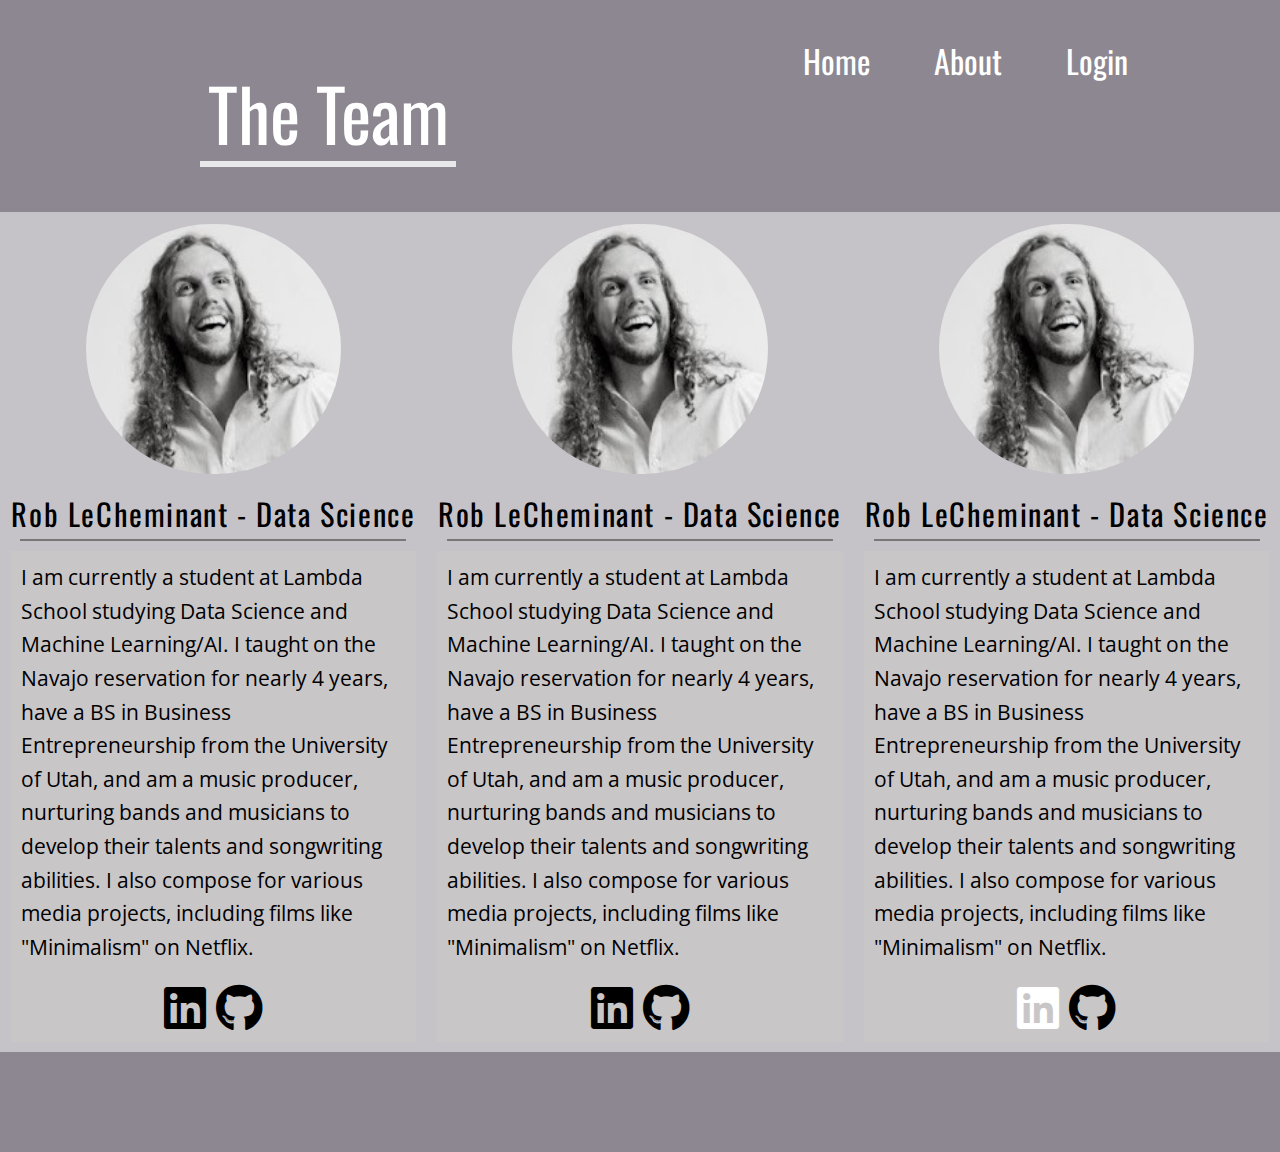
==== commit 1601c7e8: "added a bunch of stuff and haven't saved in a while..." ====
--- a/html/about.html
+++ b/html/about.html
@@ -13,10 +13,9 @@
         <section class="view-height-1">
             <div class="opacity">
                 <div class="nav">
-                    <a href="#">Home</a>
+                    <a href="../index.html">Home</a>
                     <a href="#">About</a>
-                    <a href="#">Contact</a>
-                    <a href="#">Donate</a>
+                    <a href="#">Login</a>
                 </div>
                 <div class="team-underlined">
                     <div class="the-team">
@@ -31,34 +30,37 @@
                         <div class="small-underline"></div>
                         <div class="about-box">
                             <p>I am currently a student at Lambda School studying Data Science and Machine Learning/AI. I taught on the Navajo reservation for nearly 4 years, have a BS in Business Entrepreneurship from the University of Utah, and am a music producer, nurturing bands and musicians to develop their talents and songwriting abilities. I also compose for various media projects, including films like "Minimalism" on Netflix. </p>
-                            <div class="linkedin-icon"></div>
-                            <div class="github-icon"></div>
+                            <div class="network-links">
+                                <div class="linkedin-icon"></div>
+                                <div class="github-icon"></div>
+                            </div>
                         </div>
                     </div>
                     <div class="about-me">
-                        <div class="image"></div>
-                        <h3>Erik Placeholder</h3>
+                        <img src="../images/rob-pic.jpg" alt="picture of Rob">
+                        <h3 class="name">Rob LeCheminant - Data Science</h3>
                         <div class="small-underline"></div>
                         <div class="about-box">
-                            <h3>UX</h3>
-                            <p>Lorem ipsum dolor sit amet consectetur adipisicing elit. Quod ullam iure deleniti ipsum quia et? Modi quaerat vel vitae ipsam, iste perspiciatis nihil, explicabo ipsum at aspernatur illum atque debitis.</p>
-                            <!-- an image -->
-                            <!-- an image -->
-                            <!-- an image -->
+                            <p>I am currently a student at Lambda School studying Data Science and Machine Learning/AI. I taught on the Navajo reservation for nearly 4 years, have a BS in Business Entrepreneurship from the University of Utah, and am a music producer, nurturing bands and musicians to develop their talents and songwriting abilities. I also compose for various media projects, including films like "Minimalism" on Netflix. </p>
+                            <div class="network-links">
+                                <div class="linkedin-icon"></div>
+                                <div class="github-icon"></div>
+                            </div>
                         </div>
                     </div>
                     <div class="about-me">
-                        <div class="image"></div>
-                        <h3>Erik Placeholder</h3>
+                        <img src="../images/rob-pic.jpg" alt="picture of Rob">
+                        <h3 class="name">Rob LeCheminant - Data Science</h3>
                         <div class="small-underline"></div>
                         <div class="about-box">
-                            <h3>UX</h3>
-                            <p>Lorem ipsum dolor sit amet consectetur adipisicing elit. Quod ullam iure deleniti ipsum quia et? Modi quaerat vel vitae ipsam, iste perspiciatis nihil, explicabo ipsum at aspernatur illum atque debitis.</p>
-                            <!-- an image -->
-                            <!-- an image -->
-                            <!-- an image -->
+                            <p>I am currently a student at Lambda School studying Data Science and Machine Learning/AI. I taught on the Navajo reservation for nearly 4 years, have a BS in Business Entrepreneurship from the University of Utah, and am a music producer, nurturing bands and musicians to develop their talents and songwriting abilities. I also compose for various media projects, including films like "Minimalism" on Netflix. </p>
+                            <div class="network-links">
+                                <a href="../index.html"><div class="linkedin-icon"></div></a>
+                                <div class="github-icon"></div>
+                            </div>
                         </div>
                     </div>
+                    
                 </div>
             </div>
         </section>
--- a/css/about.css
+++ b/css/about.css
@@ -4686,6 +4686,8 @@
   background-color: rgba(203, 200, 200, 0.7);
   width: 95%;
   margin-bottom: 10px;
+  display: flex;
+  flex-flow: column nowrap;
 }
 .view-height-1 .opacity .about-us .about-me .about-box p {
   color: black;
@@ -4694,7 +4696,20 @@
   line-height: 2.1rem;
   font-size: 1.3rem;
 }
-.view-height-1 .opacity .about-us .about-me .about-box .github-icon {
+.view-height-1 .opacity .about-us .about-me .about-box .network-links {
+  display: flex;
+  justify-content: center;
+}
+.view-height-1 .opacity .about-us .about-me .about-box .network-links .linkedin-icon,
+.view-height-1 .opacity .about-us .about-me .about-box .network-links .github-icon {
+  font-size: 3rem;
+  padding: 10px 5px;
+}
+.view-height-1 .opacity .about-us .about-me .about-box .network-links .linkedin-icon a,
+.view-height-1 .opacity .about-us .about-me .about-box .network-links .github-icon a {
+  text-decoration: none;
+}
+.view-height-1 .opacity .about-us .about-me .about-box .network-links .github-icon {
   font-weight: normal;
   -moz-osx-font-smoothing: grayscale;
   -webkit-font-smoothing: antialiased;
@@ -4703,15 +4718,36 @@
   font-variant: normal;
   text-rendering: auto;
   line-height: 1;
-  font-family: 'Font Awesome 5 Free';
-  font-weight: 900;
-}
-.view-height-1 .opacity .about-us .about-me .about-box .github-icon.fa-pull-left {
+  font-family: 'Font Awesome 5 Brands';
+  font-weight: 400;
+}
+.view-height-1 .opacity .about-us .about-me .about-box .network-links .github-icon.fa-pull-left {
   margin-right: 0.3em;
 }
-.view-height-1 .opacity .about-us .about-me .about-box .github-icon.fa-pull-right {
+.view-height-1 .opacity .about-us .about-me .about-box .network-links .github-icon.fa-pull-right {
   margin-left: 0.3em;
 }
-.view-height-1 .opacity .about-us .about-me .about-box .github-icon:before {
+.view-height-1 .opacity .about-us .about-me .about-box .network-links .github-icon:before {
   content: "\f09b";
 }
+.view-height-1 .opacity .about-us .about-me .about-box .network-links .linkedin-icon {
+  font-weight: normal;
+  -moz-osx-font-smoothing: grayscale;
+  -webkit-font-smoothing: antialiased;
+  display: inline-block;
+  font-style: normal;
+  font-variant: normal;
+  text-rendering: auto;
+  line-height: 1;
+  font-family: 'Font Awesome 5 Brands';
+  font-weight: 400;
+}
+.view-height-1 .opacity .about-us .about-me .about-box .network-links .linkedin-icon.fa-pull-left {
+  margin-right: 0.3em;
+}
+.view-height-1 .opacity .about-us .about-me .about-box .network-links .linkedin-icon.fa-pull-right {
+  margin-left: 0.3em;
+}
+.view-height-1 .opacity .about-us .about-me .about-box .network-links .linkedin-icon:before {
+  content: "\f08c";
+}
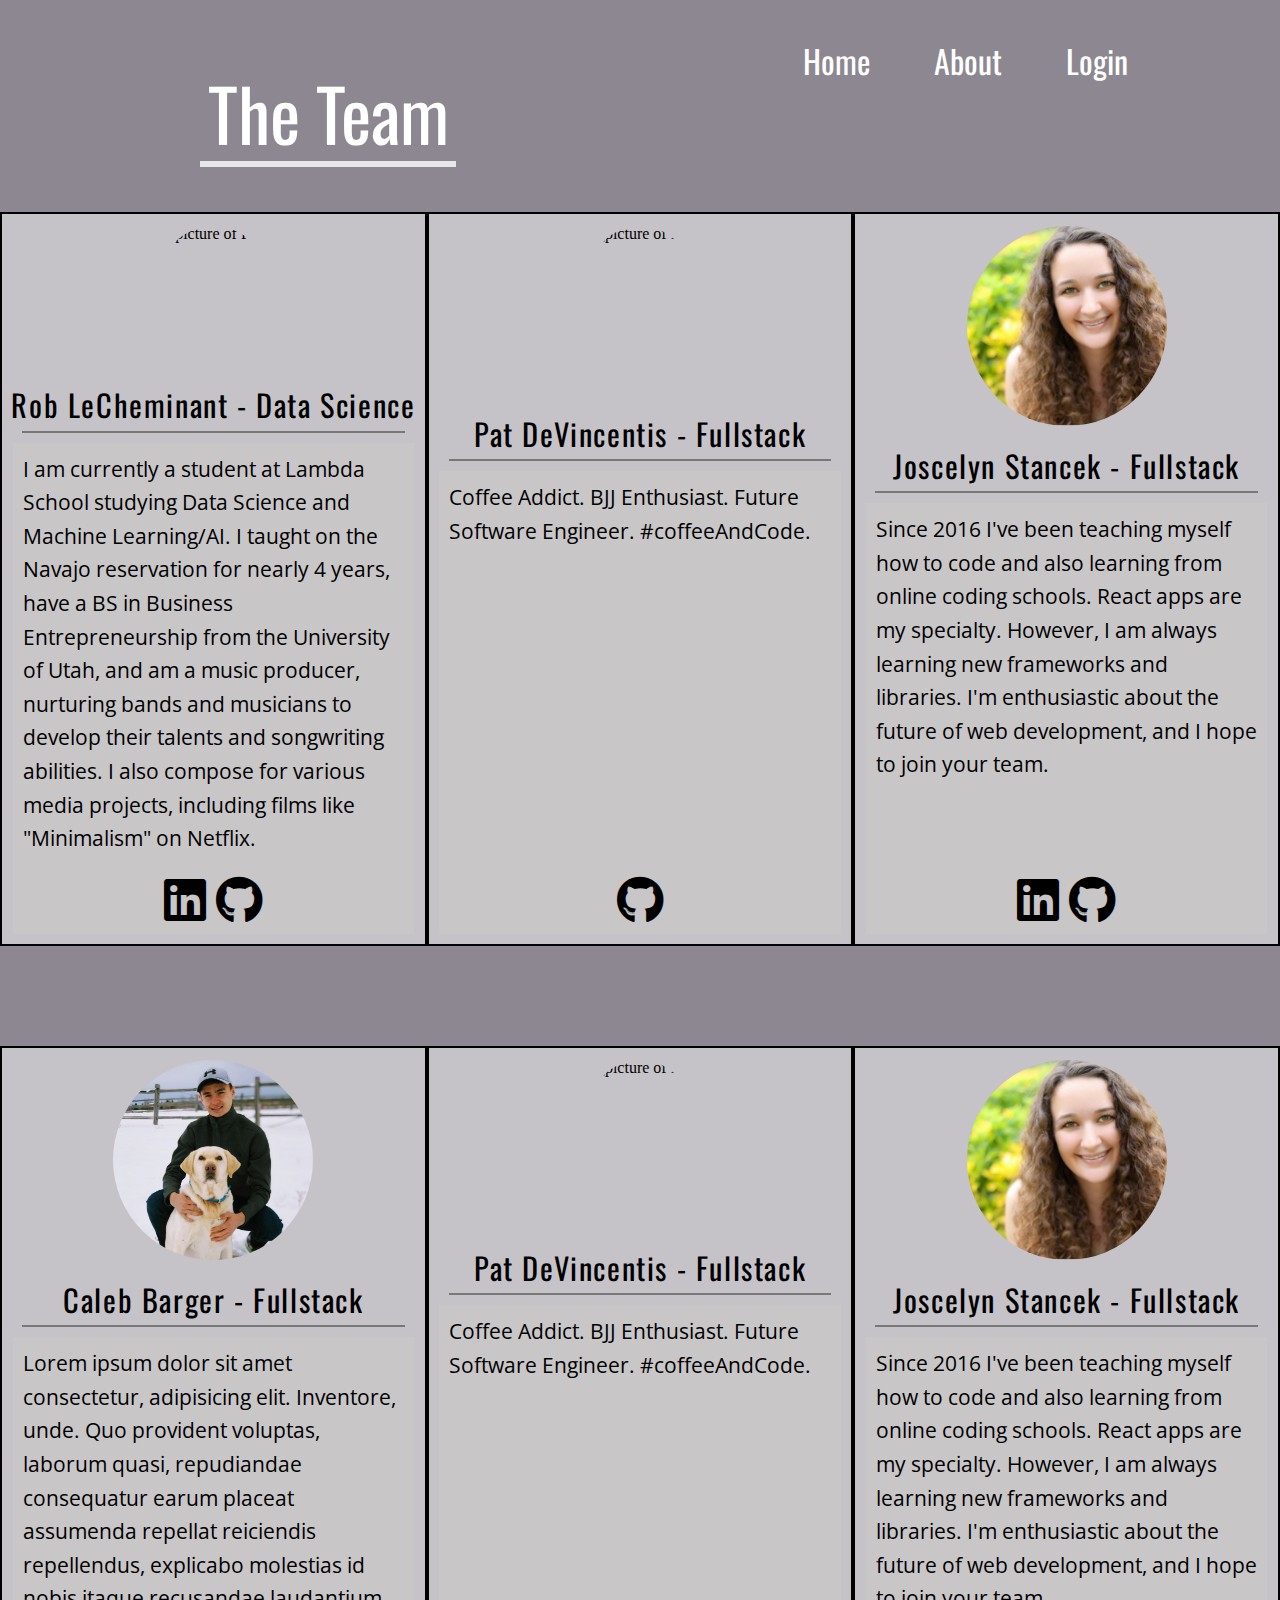
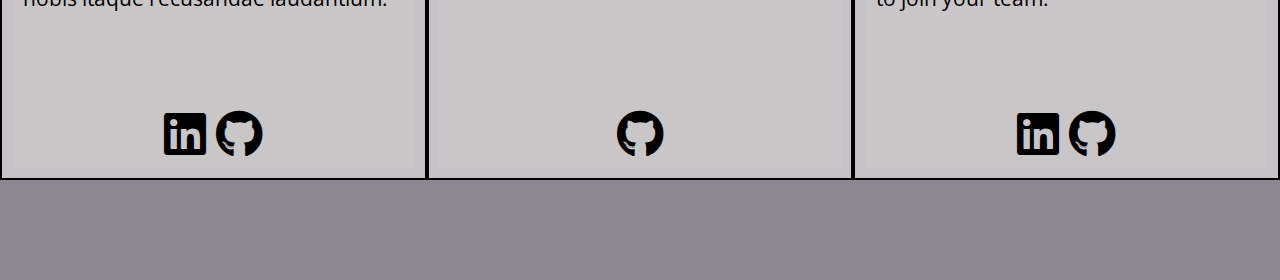
==== commit 64a77aae: "more polishgit status" ====
--- a/html/about.html
+++ b/html/about.html
@@ -25,42 +25,79 @@
                 </div>
                 <div class="about-us">
                     <div class="about-me">
-                        <img src="../images/rob-pic.jpg" alt="picture of Rob">
+                        <img src="https://ca.slack-edge.com/T4JUEB3ME-UFK62JC7Q-086f024c62d3-512" alt="picture of Rob">
                         <h3 class="name">Rob LeCheminant - Data Science</h3>
                         <div class="small-underline"></div>
                         <div class="about-box">
                             <p>I am currently a student at Lambda School studying Data Science and Machine Learning/AI. I taught on the Navajo reservation for nearly 4 years, have a BS in Business Entrepreneurship from the University of Utah, and am a music producer, nurturing bands and musicians to develop their talents and songwriting abilities. I also compose for various media projects, including films like "Minimalism" on Netflix. </p>
                             <div class="network-links">
-                                <div class="linkedin-icon"></div>
-                                <div class="github-icon"></div>
+                                <a href="https://github.com/lechemrc"><div class="linkedin-icon"></div></a>
+                                <a href="https://www.linkedin.com/in/robert-lecheminant-21315b60/"><div class="github-icon"></div></a>
                             </div>
                         </div>
                     </div>
                     <div class="about-me">
-                        <img src="../images/rob-pic.jpg" alt="picture of Rob">
-                        <h3 class="name">Rob LeCheminant - Data Science</h3>
+                        <img src="https://ca.slack-edge.com/T4JUEB3ME-UPMJST8VC-a6629e0fd0f6-512" alt="picture of Pat">
+                        <h3 class="name">Pat DeVincentis - Fullstack</h3>
                         <div class="small-underline"></div>
                         <div class="about-box">
-                            <p>I am currently a student at Lambda School studying Data Science and Machine Learning/AI. I taught on the Navajo reservation for nearly 4 years, have a BS in Business Entrepreneurship from the University of Utah, and am a music producer, nurturing bands and musicians to develop their talents and songwriting abilities. I also compose for various media projects, including films like "Minimalism" on Netflix. </p>
+                            <p>Coffee Addict. BJJ Enthusiast. Future Software Engineer. #coffeeAndCode.</p>
                             <div class="network-links">
-                                <div class="linkedin-icon"></div>
-                                <div class="github-icon"></div>
+                                <!-- <div class="linkedin-icon"></div> -->
+                                <a href="http://github.com/pjdevo"><div class="github-icon"></div></a>
                             </div>
                         </div>
                     </div>
                     <div class="about-me">
-                        <img src="../images/rob-pic.jpg" alt="picture of Rob">
-                        <h3 class="name">Rob LeCheminant - Data Science</h3>
+                        <img src="../images/jos-pic.png" alt="picture of Joscelyn">
+                        <h3 class="name">Joscelyn Stancek - Fullstack</h3>
                         <div class="small-underline"></div>
                         <div class="about-box">
-                            <p>I am currently a student at Lambda School studying Data Science and Machine Learning/AI. I taught on the Navajo reservation for nearly 4 years, have a BS in Business Entrepreneurship from the University of Utah, and am a music producer, nurturing bands and musicians to develop their talents and songwriting abilities. I also compose for various media projects, including films like "Minimalism" on Netflix. </p>
+                            <p>Since 2016 I've been teaching myself how to code and also learning from online coding schools. React apps are my specialty. However, I am always learning new frameworks and libraries. I'm enthusiastic about the future of web development, and I hope to join your team.</p>
                             <div class="network-links">
-                                <a href="../index.html"><div class="linkedin-icon"></div></a>
-                                <div class="github-icon"></div>
+                                <a href="https://www.linkedin.com/in/josswritescode/"><div class="linkedin-icon"></div></a>
+                                <a href="http://github.com/josswritescode"><div class="github-icon"></div></a>
                             </div>
                         </div>
                     </div>
-                    
+                </div>
+                <div class="about-us">
+                    <div class="about-me">
+                        <img src="../images/caleb-pic.jpg" alt="picture of Caleb">
+                        <h3 class="name">Caleb Barger - Fullstack</h3>
+                        <div class="small-underline"></div>
+                        <div class="about-box">
+                            <p>Lorem ipsum dolor sit amet consectetur, adipisicing elit. Inventore, unde. Quo provident voluptas, laborum quasi, repudiandae consequatur earum placeat assumenda repellat reiciendis repellendus, explicabo molestias id nobis itaque recusandae laudantium.</p>
+                            <div class="network-links">
+                                <a href="https://www.linkedin.com/in/caleb-barger-5107a71a3/"><div class="linkedin-icon"></div></a>
+                                <a href="https://www.linkedin.com/in/robert-lecheminant-21315b60/"><div class="github-icon"></div></a>
+                            </div>
+                        </div>
+                    </div>
+                    <div class="about-me">
+                        <img src="https://ca.slack-edge.com/T4JUEB3ME-UPMJST8VC-a6629e0fd0f6-512" alt="picture of Pat">
+                        <h3 class="name">Pat DeVincentis - Fullstack</h3>
+                        <div class="small-underline"></div>
+                        <div class="about-box">
+                            <p>Coffee Addict. BJJ Enthusiast. Future Software Engineer. #coffeeAndCode.</p>
+                            <div class="network-links">
+                                <!-- <div class="linkedin-icon"></div> -->
+                                <a href="http://github.com/pjdevo"><div class="github-icon"></div></a>
+                            </div>
+                        </div>
+                    </div>
+                    <div class="about-me">
+                        <img src="../images/jos-pic.png" alt="picture of Joscelyn">
+                        <h3 class="name">Joscelyn Stancek - Fullstack</h3>
+                        <div class="small-underline"></div>
+                        <div class="about-box">
+                            <p>Since 2016 I've been teaching myself how to code and also learning from online coding schools. React apps are my specialty. However, I am always learning new frameworks and libraries. I'm enthusiastic about the future of web development, and I hope to join your team.</p>
+                            <div class="network-links">
+                                <a href="https://www.linkedin.com/in/josswritescode/"><div class="linkedin-icon"></div></a>
+                                <a href="http://github.com/josswritescode"><div class="github-icon"></div></a>
+                            </div>
+                        </div>
+                    </div>
                 </div>
             </div>
         </section>
--- a/css/about.css
+++ b/css/about.css
@@ -4621,6 +4621,7 @@
 }
 .view-height-1 {
   background-image: url("https://images.pexels.com/photos/736355/pexels-photo-736355.jpeg?auto=compress&cs=tinysrgb&dpr=2&h=750&w=1260");
+  background-size: cover;
 }
 .view-height-1 .opacity {
   background-color: rgba(25, 16, 36, 0.5);
@@ -4633,6 +4634,10 @@
 }
 .view-height-1 .opacity .nav a {
   padding: 0 2rem;
+}
+.view-height-1 .opacity .nav a:hover {
+  font-size: 2.1rem;
+  color: #f0f0f0;
 }
 .view-height-1 .opacity .team-underlined {
   width: 400px;
@@ -4664,11 +4669,13 @@
   flex-flow: column nowrap;
   align-items: center;
   width: 500px;
+  height: 730px;
+  border: 2px solid black;
 }
 .view-height-1 .opacity .about-us .about-me img {
   border-radius: 1000px;
   margin: 12px 0px 20px 0px;
-  height: 250px;
+  height: 200px;
 }
 .view-height-1 .opacity .about-us .about-me .name {
   font-size: 1.9rem;
@@ -4685,9 +4692,11 @@
 .view-height-1 .opacity .about-us .about-me .about-box {
   background-color: rgba(203, 200, 200, 0.7);
   width: 95%;
+  height: 550px;
   margin-bottom: 10px;
   display: flex;
   flex-flow: column nowrap;
+  justify-content: space-between;
 }
 .view-height-1 .opacity .about-us .about-me .about-box p {
   color: black;
@@ -4700,14 +4709,18 @@
   display: flex;
   justify-content: center;
 }
+.view-height-1 .opacity .about-us .about-me .about-box .network-links a {
+  text-decoration: none;
+  color: black;
+}
 .view-height-1 .opacity .about-us .about-me .about-box .network-links .linkedin-icon,
 .view-height-1 .opacity .about-us .about-me .about-box .network-links .github-icon {
   font-size: 3rem;
   padding: 10px 5px;
 }
-.view-height-1 .opacity .about-us .about-me .about-box .network-links .linkedin-icon a,
-.view-height-1 .opacity .about-us .about-me .about-box .network-links .github-icon a {
-  text-decoration: none;
+.view-height-1 .opacity .about-us .about-me .about-box .network-links .linkedin-icon:hover,
+.view-height-1 .opacity .about-us .about-me .about-box .network-links .github-icon:hover {
+  color: white;
 }
 .view-height-1 .opacity .about-us .about-me .about-box .network-links .github-icon {
   font-weight: normal;
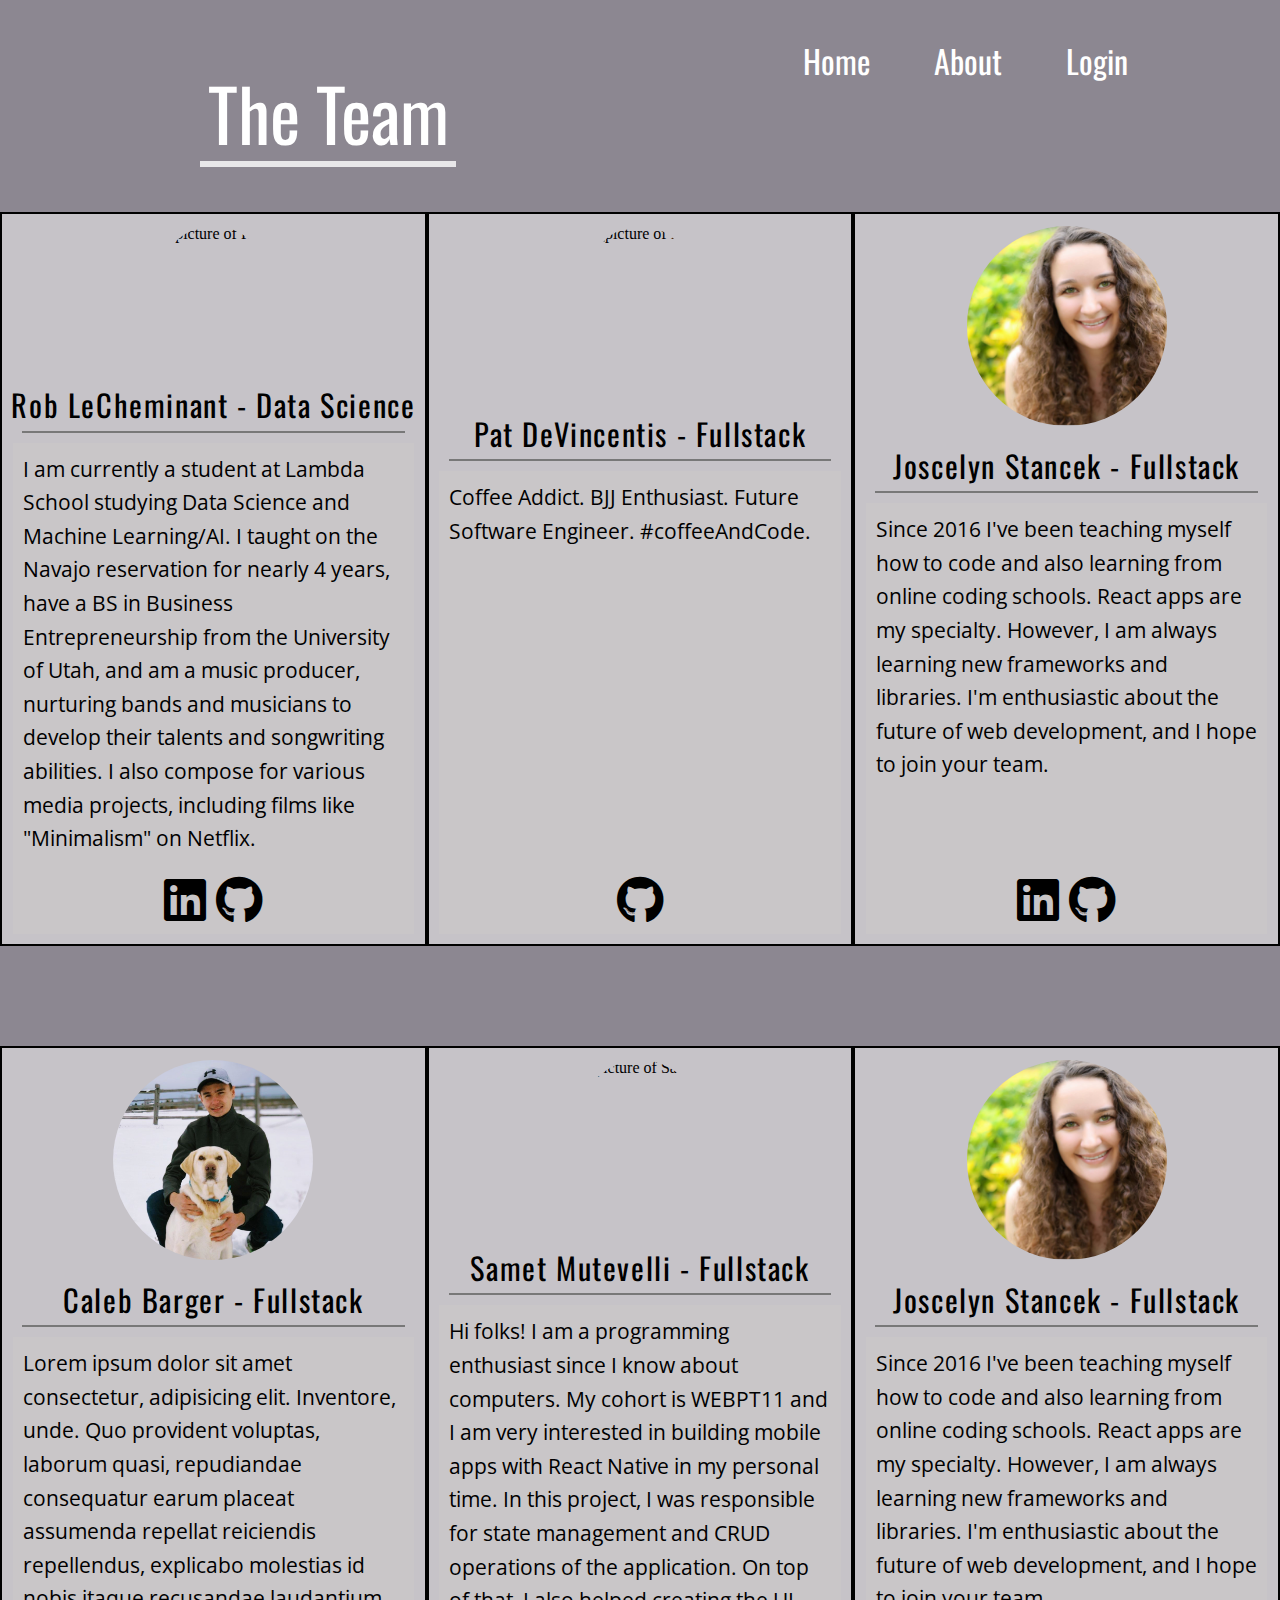
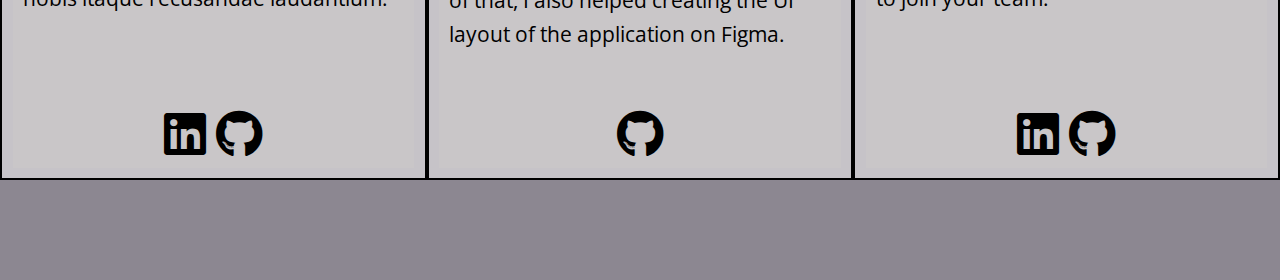
==== commit 73c91006: "linked up the home page to the application" ====
--- a/html/about.html
+++ b/html/about.html
@@ -75,11 +75,11 @@
                         </div>
                     </div>
                     <div class="about-me">
-                        <img src="https://ca.slack-edge.com/T4JUEB3ME-UPMJST8VC-a6629e0fd0f6-512" alt="picture of Pat">
-                        <h3 class="name">Pat DeVincentis - Fullstack</h3>
+                        <img src="https://ca.slack-edge.com/T4JUEB3ME-UMDEHRCH1-b1a29802c446-512" alt="picture of Samet">
+                        <h3 class="name">Samet Mutevelli - Fullstack</h3>
                         <div class="small-underline"></div>
                         <div class="about-box">
-                            <p>Coffee Addict. BJJ Enthusiast. Future Software Engineer. #coffeeAndCode.</p>
+                            <p>Hi folks! I am a programming enthusiast since I know about computers. My cohort is WEBPT11 and I am very interested in building mobile apps with React Native in my personal time. In this project, I was responsible for state management and CRUD operations of the application. On top of that, I also helped creating the UI layout of the application on Figma.</p>
                             <div class="network-links">
                                 <!-- <div class="linkedin-icon"></div> -->
                                 <a href="http://github.com/pjdevo"><div class="github-icon"></div></a>
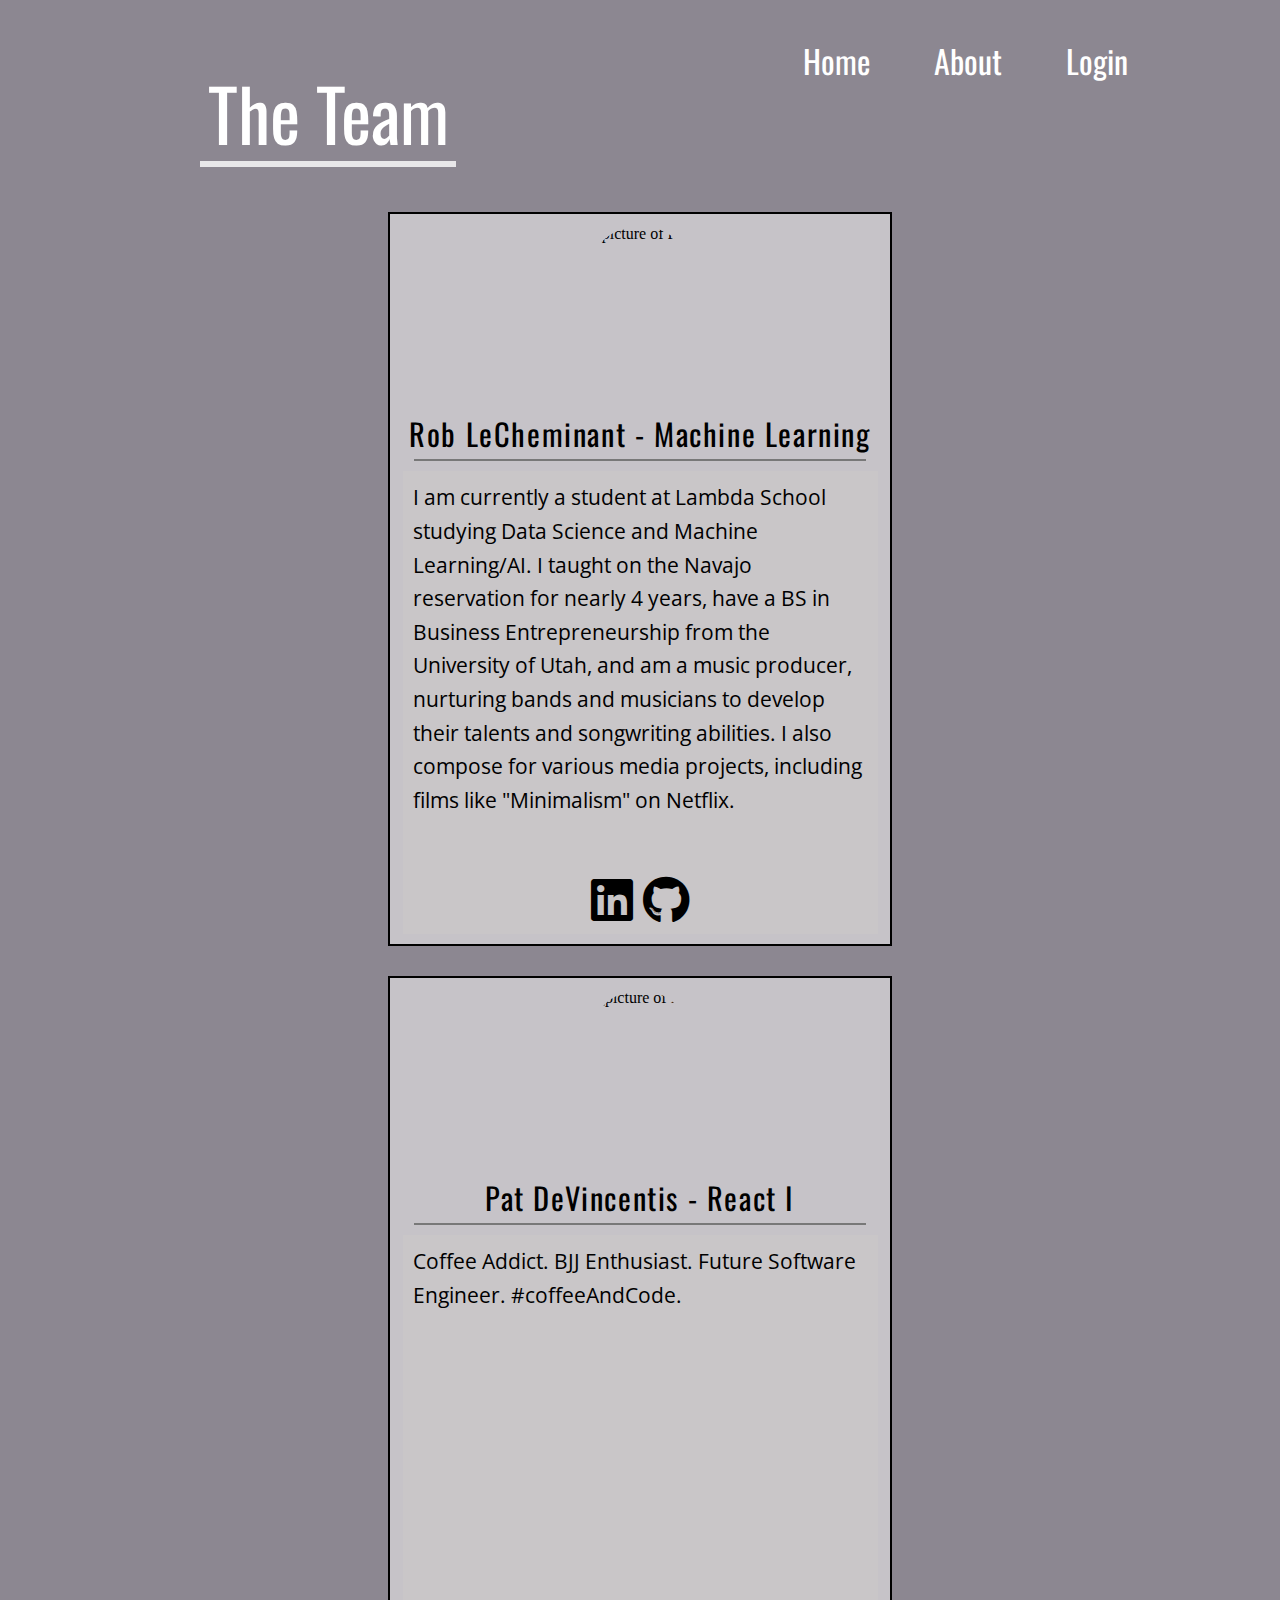
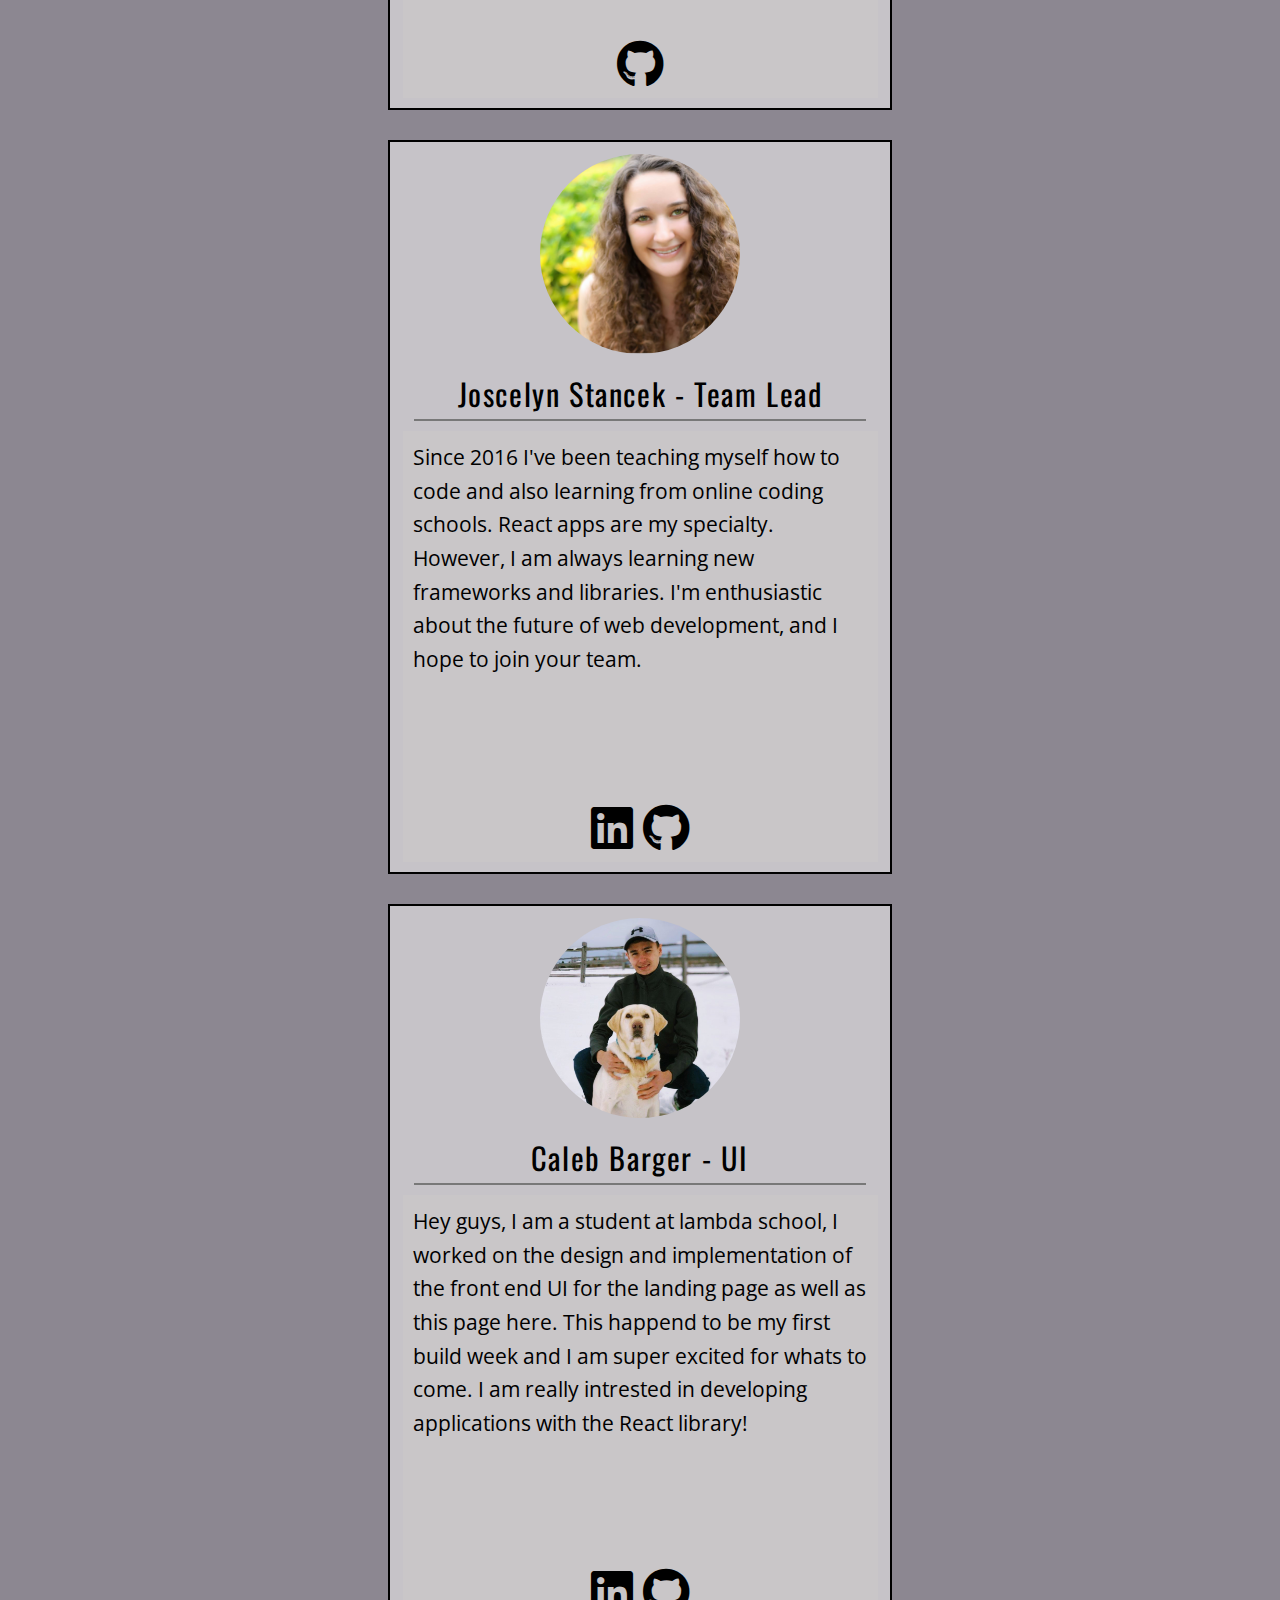
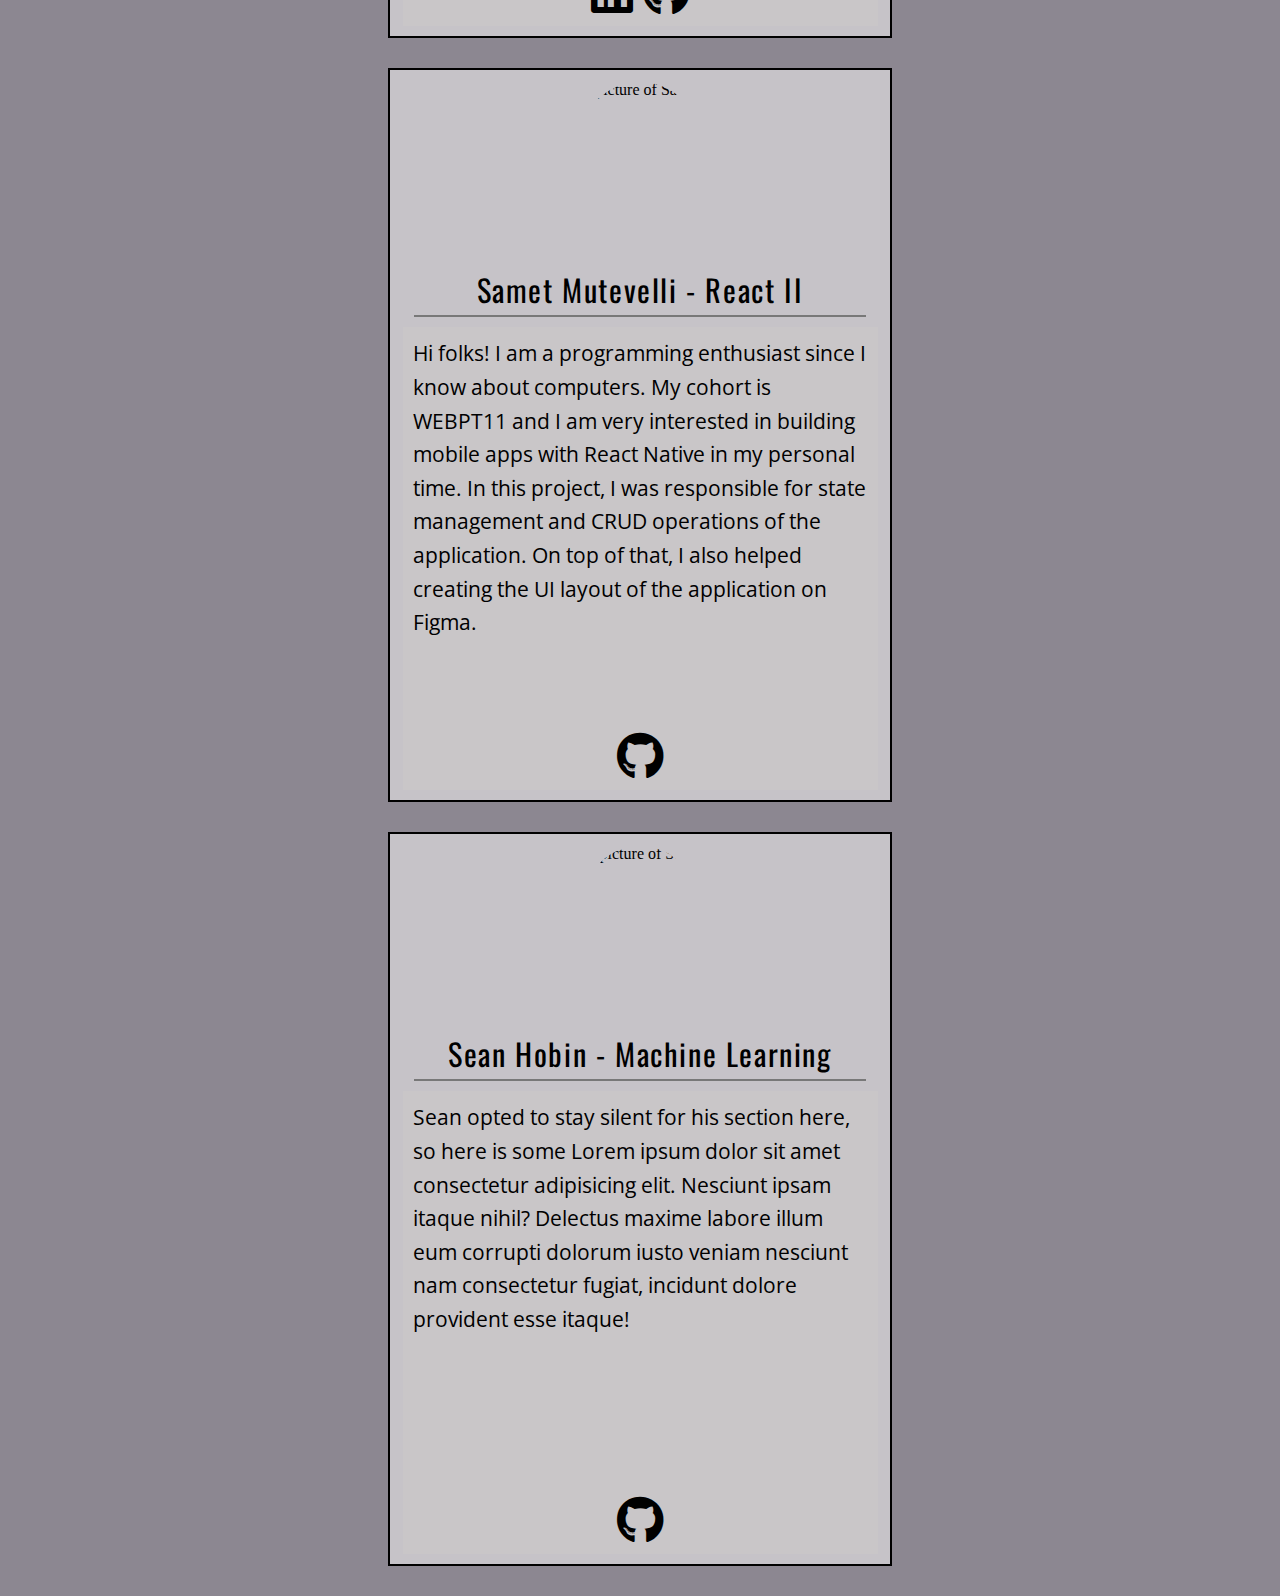
==== commit 226efb38: "final touches with the about page, UI complete!" ====
--- a/html/about.html
+++ b/html/about.html
@@ -26,7 +26,7 @@
                 <div class="about-us">
                     <div class="about-me">
                         <img src="https://ca.slack-edge.com/T4JUEB3ME-UFK62JC7Q-086f024c62d3-512" alt="picture of Rob">
-                        <h3 class="name">Rob LeCheminant - Data Science</h3>
+                        <h3 class="name">Rob LeCheminant - Machine Learning</h3>
                         <div class="small-underline"></div>
                         <div class="about-box">
                             <p>I am currently a student at Lambda School studying Data Science and Machine Learning/AI. I taught on the Navajo reservation for nearly 4 years, have a BS in Business Entrepreneurship from the University of Utah, and am a music producer, nurturing bands and musicians to develop their talents and songwriting abilities. I also compose for various media projects, including films like "Minimalism" on Netflix. </p>
@@ -38,7 +38,7 @@
                     </div>
                     <div class="about-me">
                         <img src="https://ca.slack-edge.com/T4JUEB3ME-UPMJST8VC-a6629e0fd0f6-512" alt="picture of Pat">
-                        <h3 class="name">Pat DeVincentis - Fullstack</h3>
+                        <h3 class="name">Pat DeVincentis - React I</h3>
                         <div class="small-underline"></div>
                         <div class="about-box">
                             <p>Coffee Addict. BJJ Enthusiast. Future Software Engineer. #coffeeAndCode.</p>
@@ -50,7 +50,7 @@
                     </div>
                     <div class="about-me">
                         <img src="../images/jos-pic.png" alt="picture of Joscelyn">
-                        <h3 class="name">Joscelyn Stancek - Fullstack</h3>
+                        <h3 class="name">Joscelyn Stancek - Team Lead</h3>
                         <div class="small-underline"></div>
                         <div class="about-box">
                             <p>Since 2016 I've been teaching myself how to code and also learning from online coding schools. React apps are my specialty. However, I am always learning new frameworks and libraries. I'm enthusiastic about the future of web development, and I hope to join your team.</p>
@@ -64,19 +64,19 @@
                 <div class="about-us">
                     <div class="about-me">
                         <img src="../images/caleb-pic.jpg" alt="picture of Caleb">
-                        <h3 class="name">Caleb Barger - Fullstack</h3>
+                        <h3 class="name">Caleb Barger - UI</h3>
                         <div class="small-underline"></div>
                         <div class="about-box">
-                            <p>Lorem ipsum dolor sit amet consectetur, adipisicing elit. Inventore, unde. Quo provident voluptas, laborum quasi, repudiandae consequatur earum placeat assumenda repellat reiciendis repellendus, explicabo molestias id nobis itaque recusandae laudantium.</p>
+                            <p>Hey guys, I am a student at lambda school, I worked on the design and implementation of the front end UI for the landing page as well as this page here. This happend to be my first build week and I am super excited for whats to come. I am really intrested in developing applications with the React library!</p>
                             <div class="network-links">
                                 <a href="https://www.linkedin.com/in/caleb-barger-5107a71a3/"><div class="linkedin-icon"></div></a>
-                                <a href="https://www.linkedin.com/in/robert-lecheminant-21315b60/"><div class="github-icon"></div></a>
+                                <a href="https://github.com/Caleb-Barger"><div class="github-icon"></div></a>
                             </div>
                         </div>
                     </div>
                     <div class="about-me">
                         <img src="https://ca.slack-edge.com/T4JUEB3ME-UMDEHRCH1-b1a29802c446-512" alt="picture of Samet">
-                        <h3 class="name">Samet Mutevelli - Fullstack</h3>
+                        <h3 class="name">Samet Mutevelli - React II</h3>
                         <div class="small-underline"></div>
                         <div class="about-box">
                             <p>Hi folks! I am a programming enthusiast since I know about computers. My cohort is WEBPT11 and I am very interested in building mobile apps with React Native in my personal time. In this project, I was responsible for state management and CRUD operations of the application. On top of that, I also helped creating the UI layout of the application on Figma.</p>
@@ -87,14 +87,14 @@
                         </div>
                     </div>
                     <div class="about-me">
-                        <img src="../images/jos-pic.png" alt="picture of Joscelyn">
-                        <h3 class="name">Joscelyn Stancek - Fullstack</h3>
+                        <img src="https://ca.slack-edge.com/T4JUEB3ME-UKUPML81Z-4e37be96b14f-512" alt="picture of Sean">
+                        <h3 class="name">Sean Hobin - Machine Learning</h3>
                         <div class="small-underline"></div>
                         <div class="about-box">
-                            <p>Since 2016 I've been teaching myself how to code and also learning from online coding schools. React apps are my specialty. However, I am always learning new frameworks and libraries. I'm enthusiastic about the future of web development, and I hope to join your team.</p>
+                            <p>Sean opted to stay silent for his section here, so here is some Lorem ipsum dolor sit amet consectetur adipisicing elit. Nesciunt ipsam itaque nihil? Delectus maxime labore illum eum corrupti dolorum iusto veniam nesciunt nam consectetur fugiat, incidunt dolore provident esse itaque! </p>
                             <div class="network-links">
-                                <a href="https://www.linkedin.com/in/josswritescode/"><div class="linkedin-icon"></div></a>
-                                <a href="http://github.com/josswritescode"><div class="github-icon"></div></a>
+                                <!-- <div class="linkedin-icon"></div> -->
+                                <a href="https://github.com/AbstractMonkey"><div class="github-icon"></div></a>
                             </div>
                         </div>
                     </div>
--- a/css/about.css
+++ b/css/about.css
@@ -4658,7 +4658,7 @@
 }
 .view-height-1 .opacity .about-us {
   display: flex;
-  flex-flow: row nowrap;
+  flex-flow: row wrap;
   justify-content: space-evenly;
   align-items: center;
   padding-bottom: 100px;
@@ -4764,3 +4764,45 @@
 .view-height-1 .opacity .about-us .about-me .about-box .network-links .linkedin-icon:before {
   content: "\f08c";
 }
+@media (max-width: 1600px) {
+  .view-height-1 .opacity .about-us {
+    flex-direction: column;
+    margin: 0px;
+    padding: 0px;
+  }
+  .view-height-1 .opacity .about-us .about-me {
+    flex-direction: column;
+    margin: 0px 0px 30px 0px;
+    padding: 0px;
+  }
+}
+@media (max-width: 1000px) {
+  .view-height-1 .opacity .nav,
+  .view-height-1 .opacity .team-underlined {
+    margin: 0px auto;
+    padding: 0;
+  }
+  .view-height-1 .opacity .nav {
+    flex-direction: column;
+    align-items: center;
+  }
+  .view-height-1 .opacity .nav a {
+    margin: 15px 0px;
+  }
+  .view-height-1 .opacity .team-underlined {
+    margin-bottom: 20px;
+    margin-top: 20px;
+  }
+}
+@media (max-width: 506px) {
+  .view-height-1 .opacity .about-us .about-me {
+    max-width: 96%;
+    height: auto;
+  }
+  .view-height-1 .opacity .about-us .about-me .name {
+    margin: 5px 5% 10px 5%;
+  }
+  .view-height-1 .opacity .about-us .about-me .about-box {
+    height: 100%;
+  }
+}
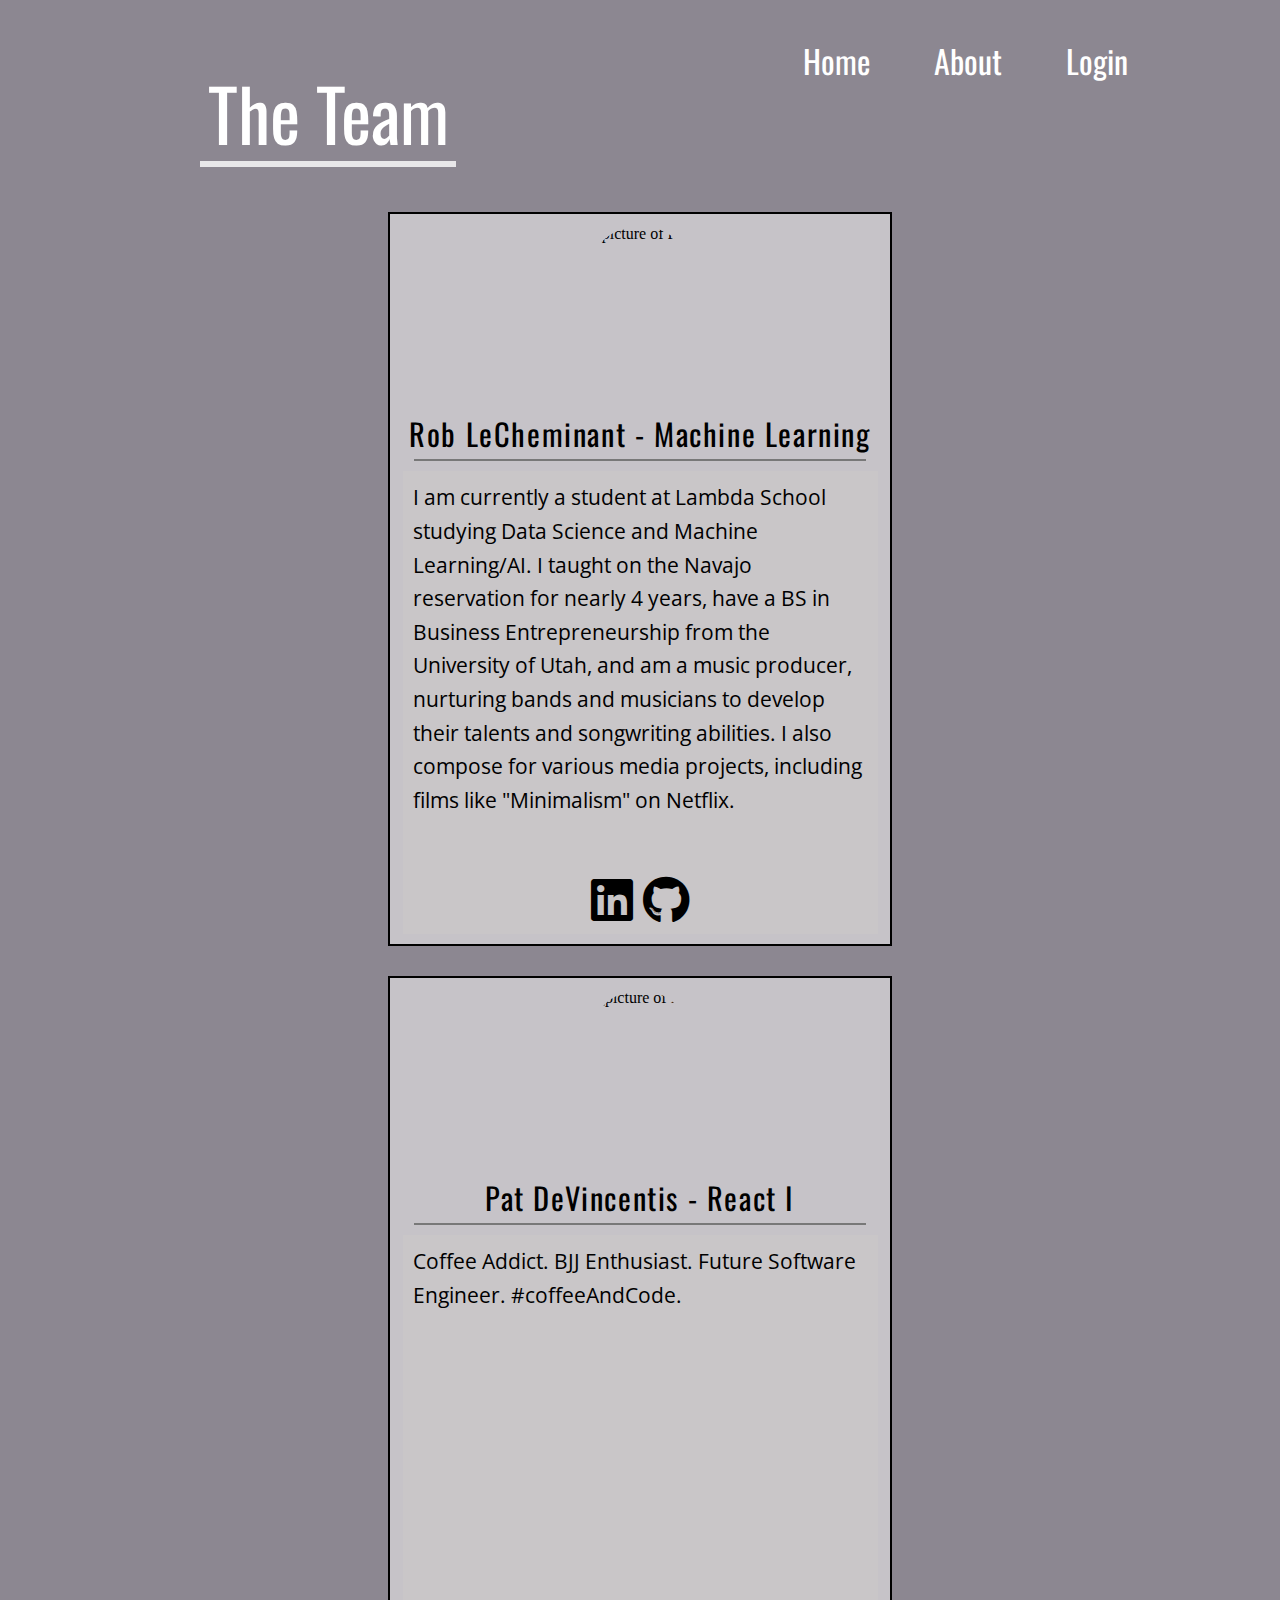
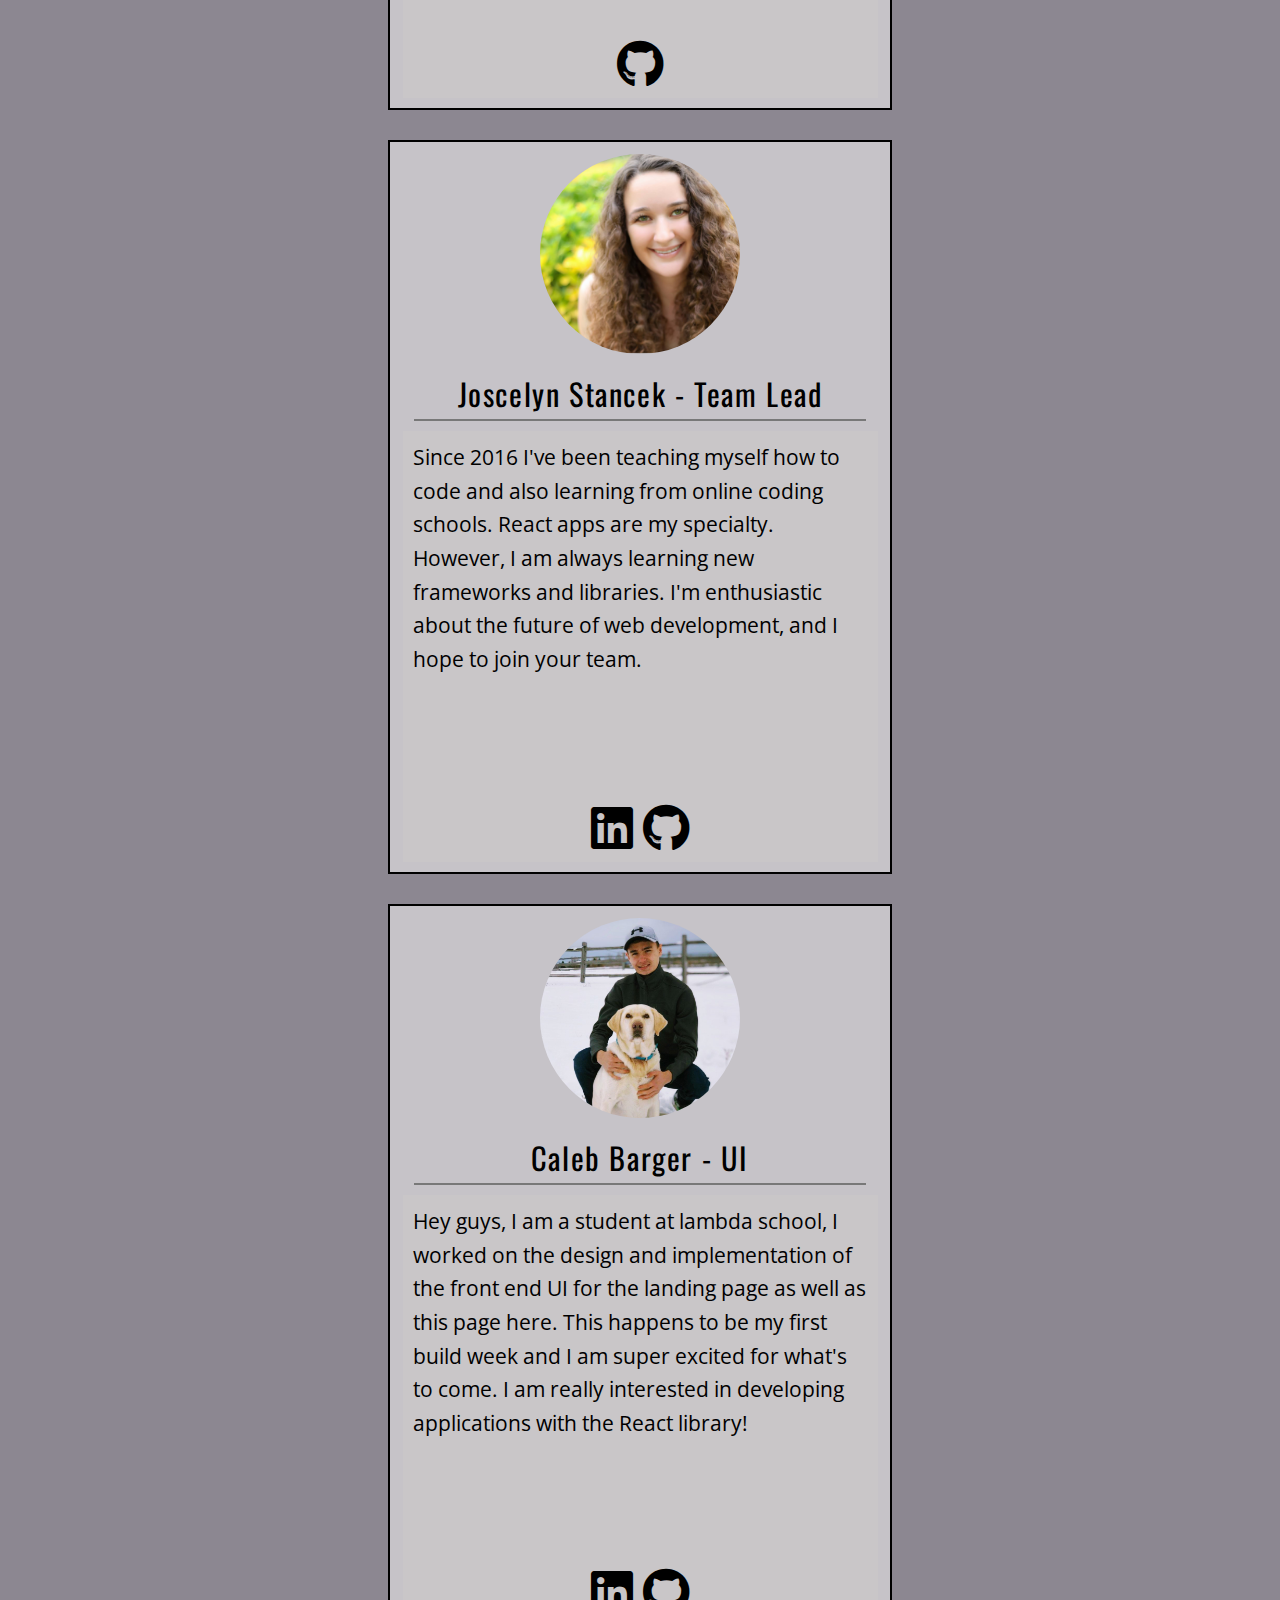
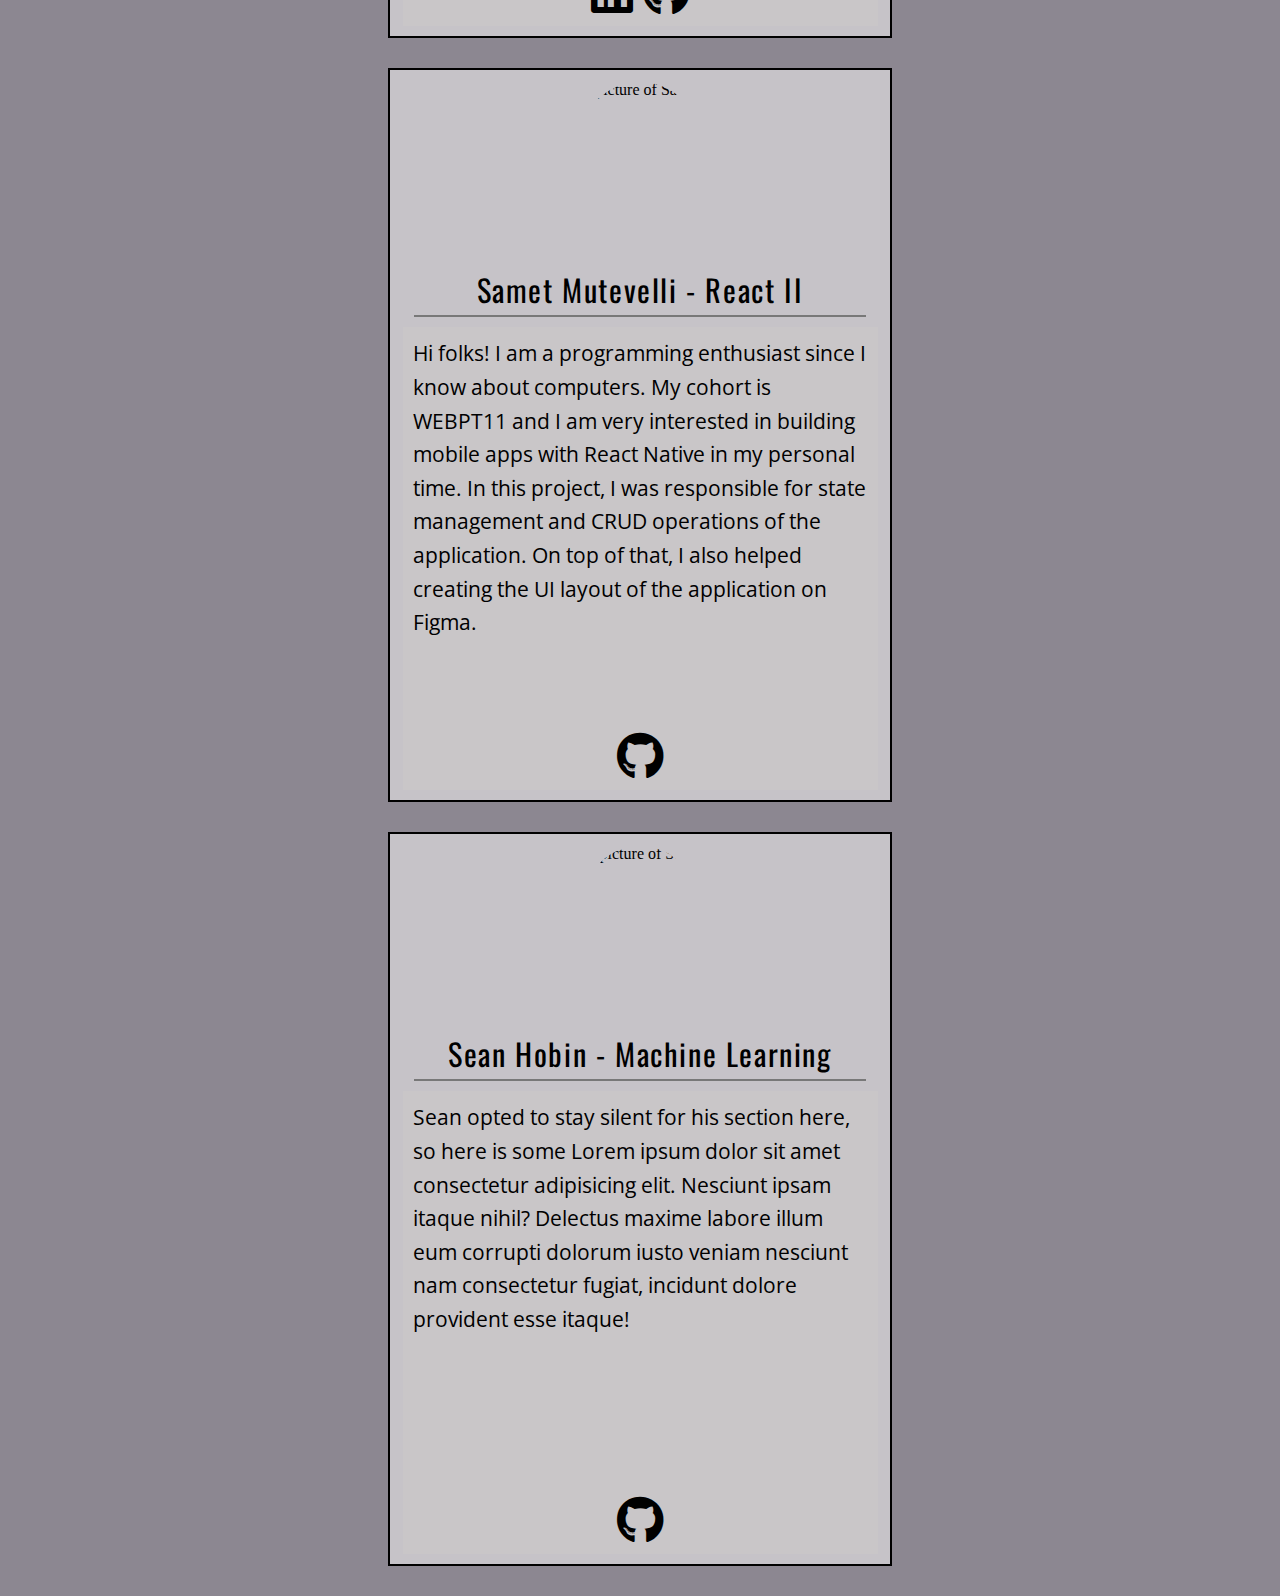
==== commit 41150bfb: "fixed some spelling" ====
--- a/html/about.html
+++ b/html/about.html
@@ -67,7 +67,7 @@
                         <h3 class="name">Caleb Barger - UI</h3>
                         <div class="small-underline"></div>
                         <div class="about-box">
-                            <p>Hey guys, I am a student at lambda school, I worked on the design and implementation of the front end UI for the landing page as well as this page here. This happend to be my first build week and I am super excited for whats to come. I am really intrested in developing applications with the React library!</p>
+                            <p>Hey guys, I am a student at lambda school, I worked on the design and implementation of the front end UI for the landing page as well as this page here. This happens to be my first build week and I am super excited for what's to come. I am really interested in developing applications with the React library!</p>
                             <div class="network-links">
                                 <a href="https://www.linkedin.com/in/caleb-barger-5107a71a3/"><div class="linkedin-icon"></div></a>
                                 <a href="https://github.com/Caleb-Barger"><div class="github-icon"></div></a>
